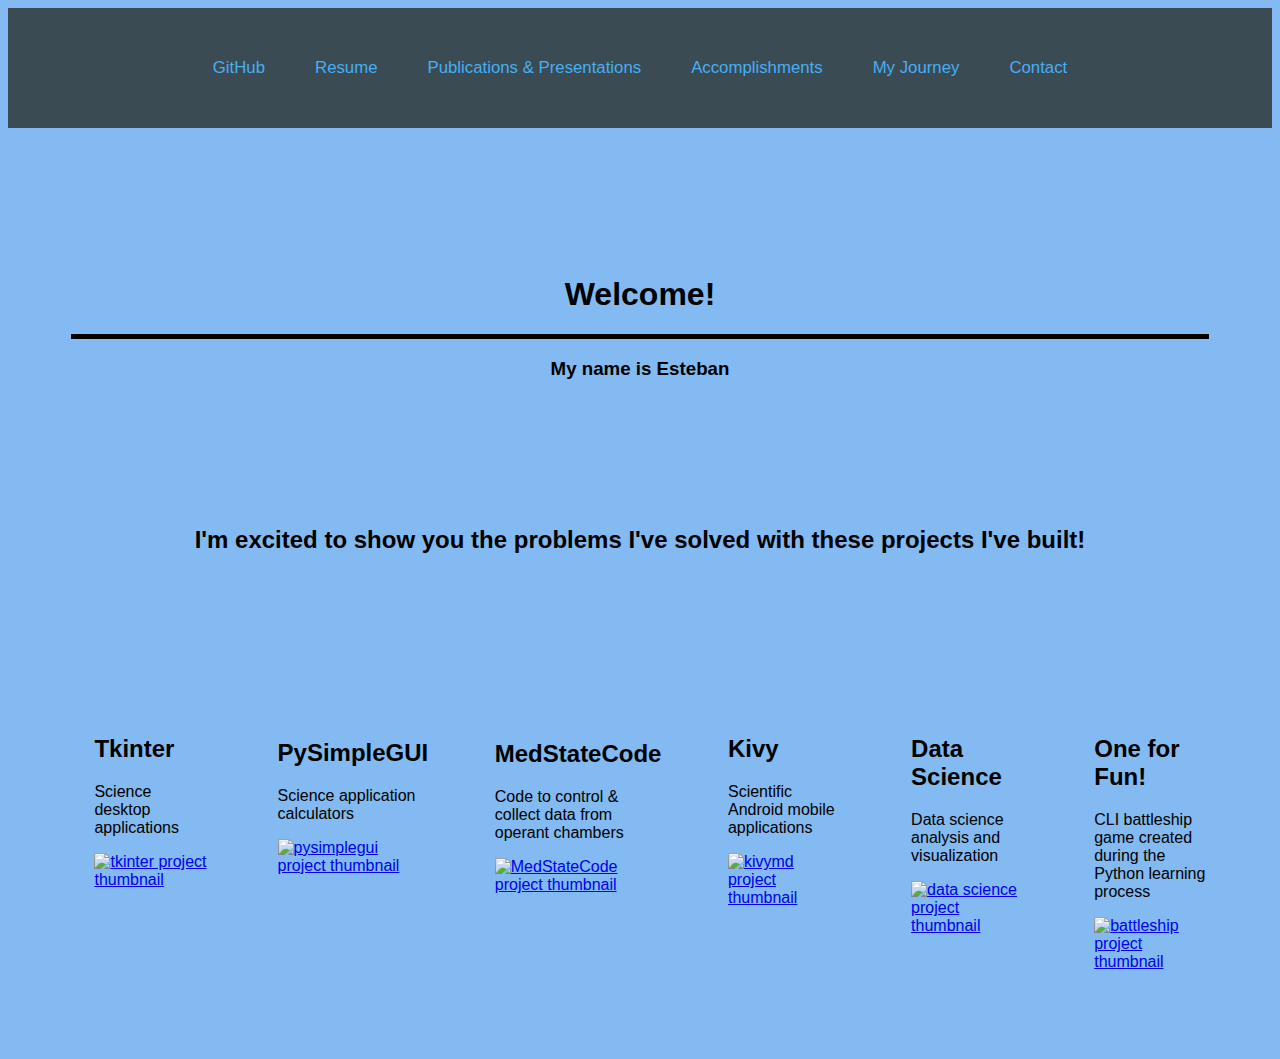
==== index.html @ 27a05214 "Merge pull request #2 from EsteBot/master" ====
<!DOCTYPE html>
<html lang="en">
  <head>
    <meta charset="UTF-8" />
    <meta name="viewport" content="width=device-width, initial-scale=1.0" />
    <title>estestyle.com</title>
    <link rel="stylesheet" href="Profile CSS Code.css" />
</head>
<div class="head-flex-box">
    <div class="head-flex">
        <nav id="navbar">
          <ul>
            <li><a class="nav-link" href="https://github.com/EsteBot">GitHub</a></li>
            <li><a class="nav-link" href="ResumePage.html">Resume</a></li>
            <li><a class="nav-link" href="PublicationPage.html">Publications & Presentations</a></li>
            <li><a class="nav-link" href="AccomplishmentsPage.html">Accomplishments</a></li>
            <li><a class="nav-link" href="MyJourneyPage.html">My Journey</a></li>
            <li><a class="nav-link" href="ContactPage.html">Contact</a></li>
        </ul>
      </nav>
    </div>
</div>
    <h1 class="main-page-subtxt">Welcome!</h1>
    <div class="title-divider main-page-subtxt"></div>
    <h3 class="main-page-subtxt">My name is Esteban</h3>
    <h2 class="main-page-subtxt">I'm excited to show you the problems I've solved with these projects I've built!</h2>
  <section class="projects">
    <div class="project-tile">
    <header class="pro-header"><h2 class="project-title">Tkinter</h2>
      <p class="pro-subtitle">Science desktop applications</p>
      </header>
      <a href="TkinterPage.html"><img id="tkinter-img"
            src="https://storage.googleapis.com/replit/images/1619744706953_a11b5e0a6acf250ac95d9b46d5a2673f.jpeg"
            alt="tkinter project thumbnail"
            loading="eager"
            class="logo-img"
            width="100px">
      </a></div>
      <div class="project-tile">
      <header class="pro-header"><h2 class="project-title">PySimpleGUI</h2>
      <p class="pro-subtitle">Science application calculators</p>
      </header>
      <a href="PySimpleGUIPage.html"><img id="pysimplegui-img"
            src="https://miro.medium.com/v2/resize:fit:720/format:webp/1*APeFmOpyU5zPsoo97poFnQ.png"
            alt="pysimplegui project thumbnail"
            loading="eager"
            class="logo-img"
            width="100px">
      </a></div>
      <div class="project-tile">
        <header class="pro-header"><h2 class="project-title">MedStateCode</h2>
        <p class="pro-subtitle">Code to control & collect data from operant chambers</p>
        </header>
        <a href="MedAssocPage.html"><img id="medassoc-img"
              src="https://insidescientific.com/wp-content/uploads/2020/02/MED-Associates.jpg"
              alt="MedStateCode project thumbnail"
              loading="eager"
              class="logo-img"
              width="100px">
        </a></div>
      <div class="project-tile">
        <header class="pro-header"><h2 class="project-title">Kivy</h2>
        <p class="pro-subtitle">Scientific Android mobile applications </p>
        </header>
        <a href="KivyPage.html"><img id="kivy-img"
              src="https://kivymd.readthedocs.io/en/latest/_static/logo-kivymd.png"
              alt="kivymd project thumbnail"
              loading="eager"
              class="logo-img"
              width="100px">
        </a></div>
        <div class="project-tile">
          <header class="pro-header"><h2 class="project-title">Data Science</h2>
          <p class="pro-subtitle">Data science analysis and visualization</p>
          </header>
          <a href="DatSciPage.html"><img id="data_sci-img"
                src="https://onedrive.live.com/embed?resid=9F2FE505D93CB2B5%21536022&authkey=%21AGziDqIRXl58E3o&width=512&height=512"
                alt="data science project thumbnail"
                loading="eager"
                class="logo-img"
                width="100px">
          </a></div>
      <div class="project-tile">
        <header class="pro-header"><h2 class="project-title">One for Fun!</h2>
        <p class="pro-subtitle">CLI battleship game created during the Python learning process</p>
        </header>
        <a href="BattleshipPageHTML.html"><img id="scripts-img"
              src="https://onedrive.live.com/embed?resid=9F2FE505D93CB2B5%21536024&authkey=%21AEJrvPxc-fGq85A&width=1024&height=1024"
              alt="battleship project thumbnail"
              loading="eager"
              class="logo-img"
              width="100px">
        </a></div>
      </section>
  </body>
</html>
---- Profile CSS Code.css ----
/* LandingPage Styles Settings */

.head-flex-box {
    display: flex;
    justify-content: center; /* Center the flex items horizontally */
    flex-wrap: wrap;
    background-color: #3a4b53;
    height: 120px;
}

.head-flex {
    display: flex;
    justify-content: flex-end;
    align-items: center;
    padding: 10px 20px;
}

#navbar ul {
    list-style-type: none;
    padding: 0;
    margin: 0; /* Remove default margin */
    display: flex; /* Use flexbox */
    justify-content: center; /* Center the flex items horizontally */
    flex-wrap: wrap;
    font-family: 'Futura', sans-serif;
}

#navbar ul li {
    margin: 0 10px; /* Add spacing between navbar items */
    font-family: 'Futura', sans-serif;
}

.nav-link {
    text-decoration: none;
    color: rgb(70, 175, 245);
    padding: 50px 15px;
    font-family: 'Futura', sans-serif;
}

body {
    flex-direction: column;
    justify-content: center;
    align-items: center;
    background-color: rgb(130, 186, 241);
    margin-bottom: 5%;
    font-family: 'Futura', sans-serif;
}

.main-page-subtxt {
    flex-direction: column;
    justify-content: center;
    display: flex;
    flex-wrap: wrap;
    text-align: center;
    margin-left: 5%;
    margin-right: 5%;
    font-family: 'Futura', sans-serif;
}

h1 {
    padding-top: 10%;
    font-family: 'Futura', sans-serif;
}

h2 {
    padding-top: 10%;
    font-family: 'Futura', sans-serif;
}

h3 {
    font-family: 'Futura', sans-serif;
}

li {
    line-height: 2;
    font-size: 1.05em;
    line-height: 1.5;
    font-size: 1.05em;
    font-family: 'Futura', sans-serif;
}

.projects {
    display: flex;
    justify-content: space-between; /* Adjust spacing between the sections */
    flex-wrap: wrap;
    gap: 20px;
    margin-top: 10%;
    padding-left: 5%;
    padding-right: 3%;
    width: 100%;
    box-sizing: border-box;
    font-family: 'Futura', sans-serif;
}

.project-tile {
    flex: 1; /* Each tile section takes equal width */
    padding: 2%;
    font-family: 'Futura', sans-serif;
}

.title-divider {
    height: 5px;
    width: 90%;
    background-color: #000; /* Color of the line */
    
}

#tkinter-img {
    height: 250px;
    width: 250px;
}

#pysimplegui-img {
    height: 250px;
    width: 250px;
}

#medassoc-img {
    height: 250px;
    width: 250px;
}

#kivy-img {
    height: 250px;
    width: 250px;
}

#scripts-img {
    height: 250px;
    width: 250px;
}

#data_sci-img {
    height: 250px;
    width: 250px;
}

@font-face {
    font-family: 'Futura';
    src: url('path/to/futura.woff2') format('woff2'),
         url('path/to/futura.woff') format('woff');
}

@media only screen and (max-width: 200px) {
    img {
    width: 25%;
    object-fit: cover;
    }
}
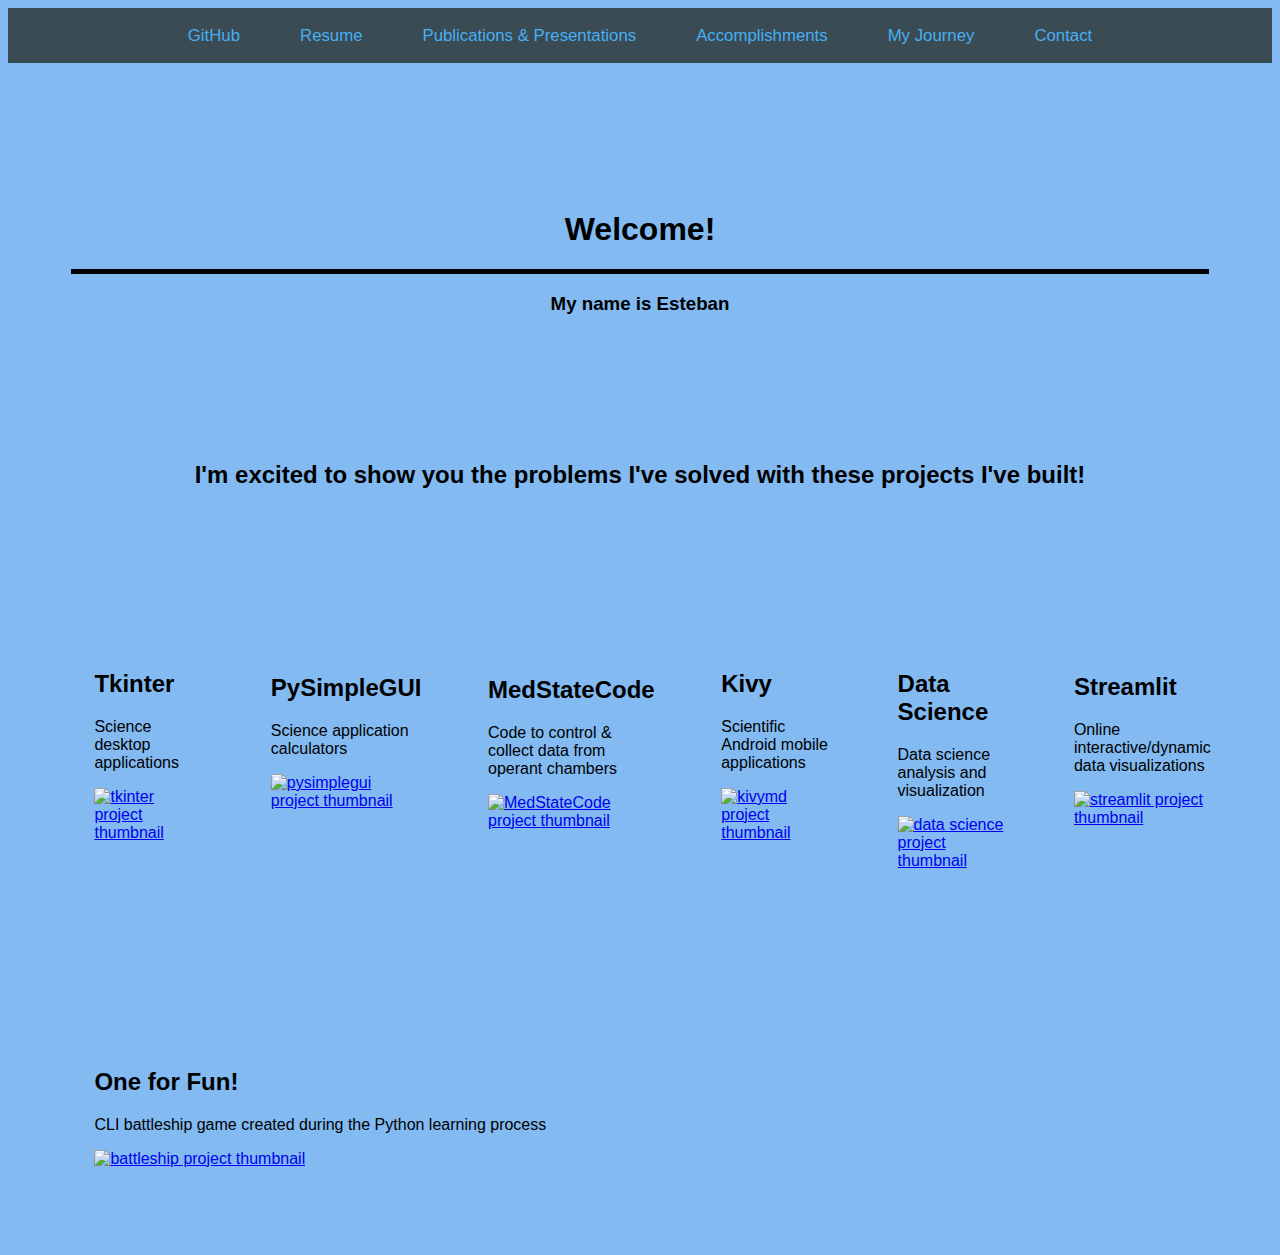
==== commit f5b527f7: "Adding Streamlit Page and midified Contact page background and elements" ====
--- a/index.html
+++ b/index.html
@@ -68,18 +68,29 @@
               loading="eager"
               class="logo-img"
               width="100px">
+      </a></div>
+      <div class="project-tile">
+        <header class="pro-header"><h2 class="project-title">Data Science</h2>
+        <p class="pro-subtitle">Data science analysis and visualization</p>
+        </header>
+        <a href="DatSciPage.html"><img id="data_sci-img"
+              src="https://onedrive.live.com/embed?resid=9F2FE505D93CB2B5%21536022&authkey=%21AGziDqIRXl58E3o&width=512&height=512"
+              alt="data science project thumbnail"
+              loading="eager"
+              class="logo-img"
+              width="100px">
         </a></div>
-        <div class="project-tile">
-          <header class="pro-header"><h2 class="project-title">Data Science</h2>
-          <p class="pro-subtitle">Data science analysis and visualization</p>
-          </header>
-          <a href="DatSciPage.html"><img id="data_sci-img"
-                src="https://onedrive.live.com/embed?resid=9F2FE505D93CB2B5%21536022&authkey=%21AGziDqIRXl58E3o&width=512&height=512"
-                alt="data science project thumbnail"
-                loading="eager"
-                class="logo-img"
-                width="100px">
-          </a></div>
+      <div class="project-tile">
+        <header class="pro-header"><h2 class="project-title">Streamlit</h2>
+        <p class="pro-subtitle">Online interactive/dynamic data visualizations</p>
+        </header>
+        <a href="StreamlitPage.html"><img id="scripts-img"
+              src="https://1drv.ms/i/s!ArWyPNkF5S-foaAxsvtXv8n7p5AnkA?embed=1&width=2181&height=1276"
+              alt="streamlit project thumbnail"
+              loading="eager"
+              class="logo-img"
+              width="100px">
+        </a></div>
       <div class="project-tile">
         <header class="pro-header"><h2 class="project-title">One for Fun!</h2>
         <p class="pro-subtitle">CLI battleship game created during the Python learning process</p>
--- a/Profile CSS Code.css
+++ b/Profile CSS Code.css
@@ -5,7 +5,7 @@
     justify-content: center; /* Center the flex items horizontally */
     flex-wrap: wrap;
     background-color: #3a4b53;
-    height: 120px;
+    height: 50%;
 }
 
 .head-flex {
@@ -13,6 +13,7 @@
     justify-content: flex-end;
     align-items: center;
     padding: 10px 20px;
+    font-family: 'Futura', sans-serif;
 }
 
 #navbar ul {
@@ -26,15 +27,21 @@
 }
 
 #navbar ul li {
-    margin: 0 10px; /* Add spacing between navbar items */
+    margin: 5px 20px; /* Add spacing between navbar items */
     font-family: 'Futura', sans-serif;
 }
 
 .nav-link {
+    display: inline-block; /* Limits clickable link area to text */
     text-decoration: none;
     color: rgb(70, 175, 245);
-    padding: 50px 15px;
+    padding: 0px 10px;
     font-family: 'Futura', sans-serif;
+}
+
+.nav-link:hover {
+    background-color: rgba(255, 255, 255, 0.1); /* Lighten the background on hover */
+    border-radius: 4px; /* Rounded corners for the hover effect */
 }
 
 body {
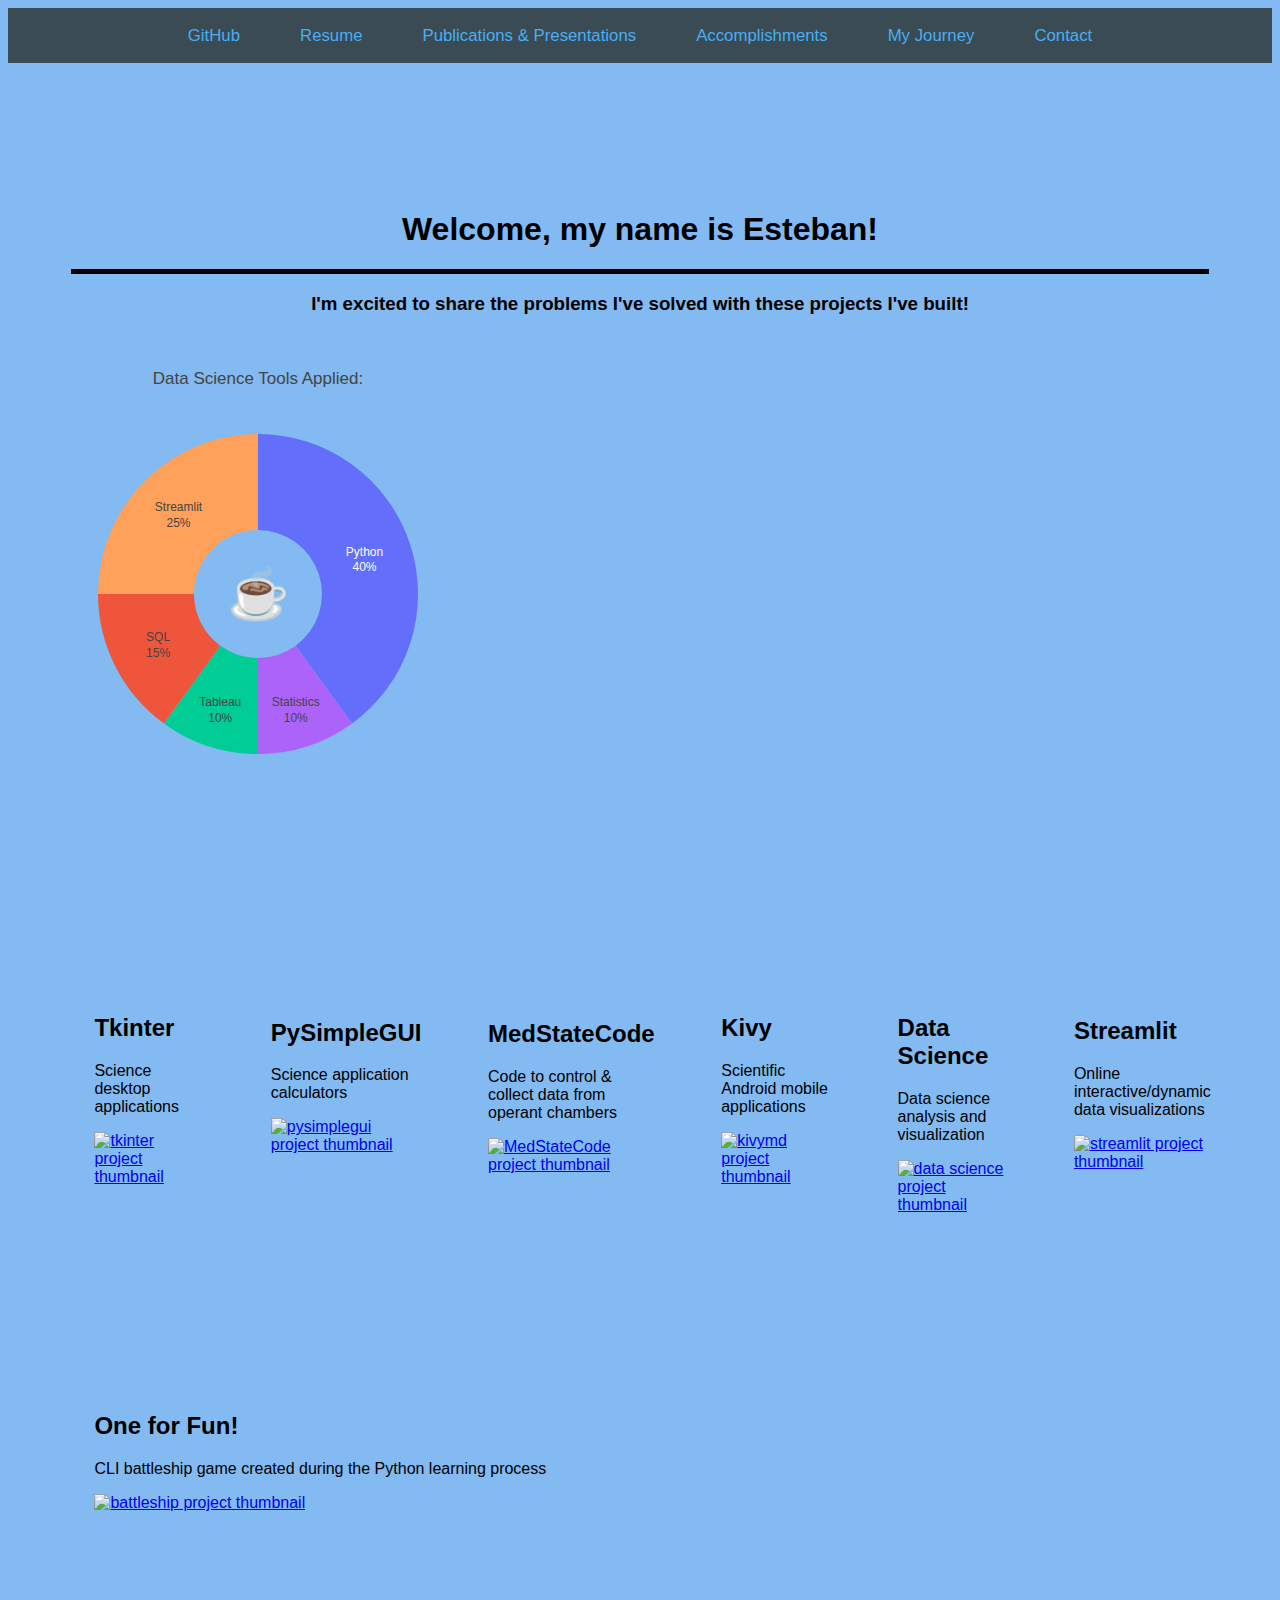
==== commit bb8b91a6: "Skill chart annotations" ====
--- a/index.html
+++ b/index.html
@@ -3,6 +3,7 @@
   <head>
     <meta charset="UTF-8" />
     <meta name="viewport" content="width=device-width, initial-scale=1.0" />
+    <script src="https://cdn.plot.ly/plotly-latest.min.js"></script>
     <title>estestyle.com</title>
     <link rel="stylesheet" href="Profile CSS Code.css" />
 </head>
@@ -20,10 +21,89 @@
       </nav>
     </div>
 </div>
-    <h1 class="main-page-subtxt">Welcome!</h1>
+    <h1 class="main-page-subtxt">Welcome, my name is Esteban!</h1>
     <div class="title-divider main-page-subtxt"></div>
-    <h3 class="main-page-subtxt">My name is Esteban</h3>
-    <h2 class="main-page-subtxt">I'm excited to show you the problems I've solved with these projects I've built!</h2>
+    <h3 class="main-page-subtxt">I'm excited to share the problems I've solved with these projects I've built!</h3>
+    <div id="chart" style="width: 100%; height: 500px;"></div>
+      <script>
+        // Data for the doughnut chart
+        var data = [
+          {
+            labels: ['Python', 'SQL', 'Tableau', 'Statistics', 'Streamlit'],
+            values: [40, 15, 10, 10, 25], // Adjust percentages to reflect your skills
+            type: 'pie',
+            hole: 0.4, // Creates the doughnut effect
+            marker: {
+              colors: ['#636EFA', '#EF553B', '#00CC96', '#AB63FA', '#FFA15A'], // Custom colors
+            },
+            textinfo: 'label+percent', // Display labels and percentages
+            hoverinfo: 'text',
+            hovertext: [
+              'PY Hero',
+              'Query Quests',
+              'Viz Wiz',
+              'Stats Awesome',
+              'Hello www.'
+            ]
+          },
+        ];
+
+        // Layout customization
+        var layout = {
+          title: 'Data Science Tools Applied:',
+          height: 500,
+          width: 500,
+          showlegend: false, // Show legend for labels
+          plot_bgcolor: 'rgb(130, 186, 241)', // Match the container's background
+  paper_bgcolor: 'rgb(130, 186, 241)', // Match the container's background
+          annotations: [
+            {
+              x: 0.5, // Center of the chart (x-axis)
+              y: 0.5, // Center of the chart (y-axis)
+              text: '☕', // Default emoji for the center
+              font: {
+                size: 50, // Font size for the emoji
+              },
+              showarrow: false, // Hide the arrow pointing to the annotation
+              name: 'center-text', // Name to identify the annotation
+            },
+          ],
+        };
+
+        // Render the chart
+        Plotly.newPlot('chart', data, layout);
+
+        // Mapping of skills to emojis
+        var skillEmojis = {
+          Python: '🐍',
+          SQL: '🛢️',
+          Tableau: '📊',
+          Statistics: '📈',
+          Streamlit: '🚀'
+        };
+
+        // Add hover event listener
+        var chartDiv = document.getElementById('chart');
+
+        chartDiv.on('plotly_hover', function (data) {
+          var skill = data.points[0].label; // Get the hovered skill label
+          var emoji = skillEmojis[skill] || '☕'; // Get corresponding emoji or default
+
+          // Update the annotation text
+          Plotly.relayout(chartDiv, {
+            'annotations[0].text': emoji,
+          });
+        });
+
+        // Add unhover event listener to reset emoji
+        chartDiv.on('plotly_unhover', function () {
+          // Reset to default emoji
+          Plotly.relayout(chartDiv, {
+            'annotations[0].text': '☕',
+          });
+        });
+</script>
+    
   <section class="projects">
     <div class="project-tile">
     <header class="pro-header"><h2 class="project-title">Tkinter</h2>
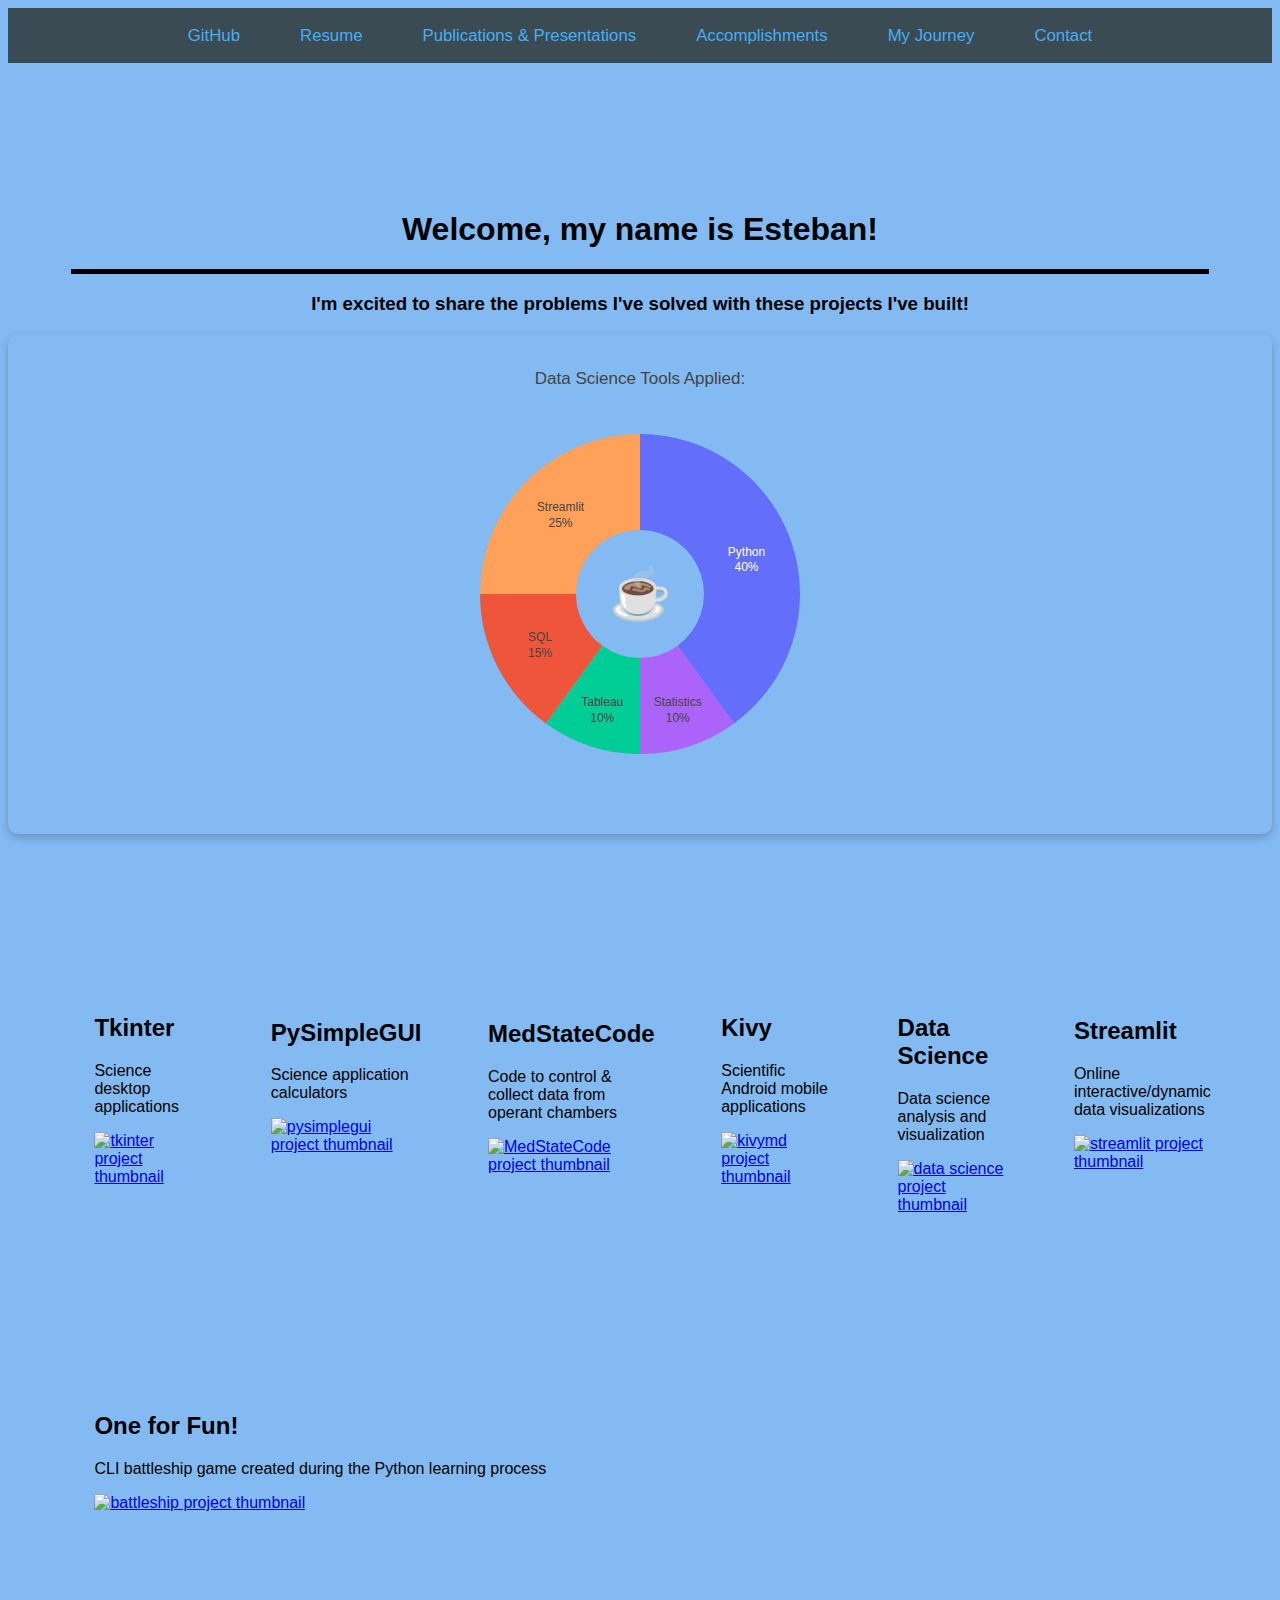
==== commit c615280a: "res card formatting" ====
--- a/index.html
+++ b/index.html
@@ -24,7 +24,7 @@
     <h1 class="main-page-subtxt">Welcome, my name is Esteban!</h1>
     <div class="title-divider main-page-subtxt"></div>
     <h3 class="main-page-subtxt">I'm excited to share the problems I've solved with these projects I've built!</h3>
-    <div id="chart" style="width: 100%; height: 500px;"></div>
+    <div id="chart" style="width: 100%; height: 500px;">
       <script>
         // Data for the doughnut chart
         var data = [
@@ -51,21 +51,21 @@
         // Layout customization
         var layout = {
           title: 'Data Science Tools Applied:',
-          height: 500,
-          width: 500,
-          showlegend: false, // Show legend for labels
-          plot_bgcolor: 'rgb(130, 186, 241)', // Match the container's background
-  paper_bgcolor: 'rgb(130, 186, 241)', // Match the container's background
+          height: window.innerWidth < 600 ? 'auto' : 500,
+          width: window.innerWidth < 600 ? '100%' : 500,
+          showlegend: false,
+          plot_bgcolor: 'rgb(130, 186, 241)',
+          paper_bgcolor: 'rgb(130, 186, 241)',
           annotations: [
             {
-              x: 0.5, // Center of the chart (x-axis)
-              y: 0.5, // Center of the chart (y-axis)
-              text: '☕', // Default emoji for the center
+              x: 0.5,
+              y: 0.5,
+              text: '☕',
               font: {
-                size: 50, // Font size for the emoji
+                size: 50,
               },
-              showarrow: false, // Hide the arrow pointing to the annotation
-              name: 'center-text', // Name to identify the annotation
+              showarrow: false,
+              name: 'center-text',
             },
           ],
         };
@@ -102,8 +102,8 @@
             'annotations[0].text': '☕',
           });
         });
-</script>
-    
+      </script>
+    </div>
   <section class="projects">
     <div class="project-tile">
     <header class="pro-header"><h2 class="project-title">Tkinter</h2>
--- a/Profile CSS Code.css
+++ b/Profile CSS Code.css
@@ -43,6 +43,16 @@
     background-color: rgba(255, 255, 255, 0.1); /* Lighten the background on hover */
     border-radius: 4px; /* Rounded corners for the hover effect */
 }
+
+#chart {
+    margin: auto;
+    background-color: rgb(130, 186, 241);
+    border-radius: 10px;
+    box-shadow: 0 4px 8px rgba(0, 0, 0, 0.2);
+    display: flex;
+    justify-content: center; /* Center horizontally */
+    align-items: center;    /* Center vertically */
+  }
 
 body {
     flex-direction: column;
@@ -153,4 +163,10 @@
     width: 25%;
     object-fit: cover;
     }
-}+}
+@media (max-width: 320px) {
+    #chart {
+        width: 80% !important;
+        height: auto !important;
+    }
+}
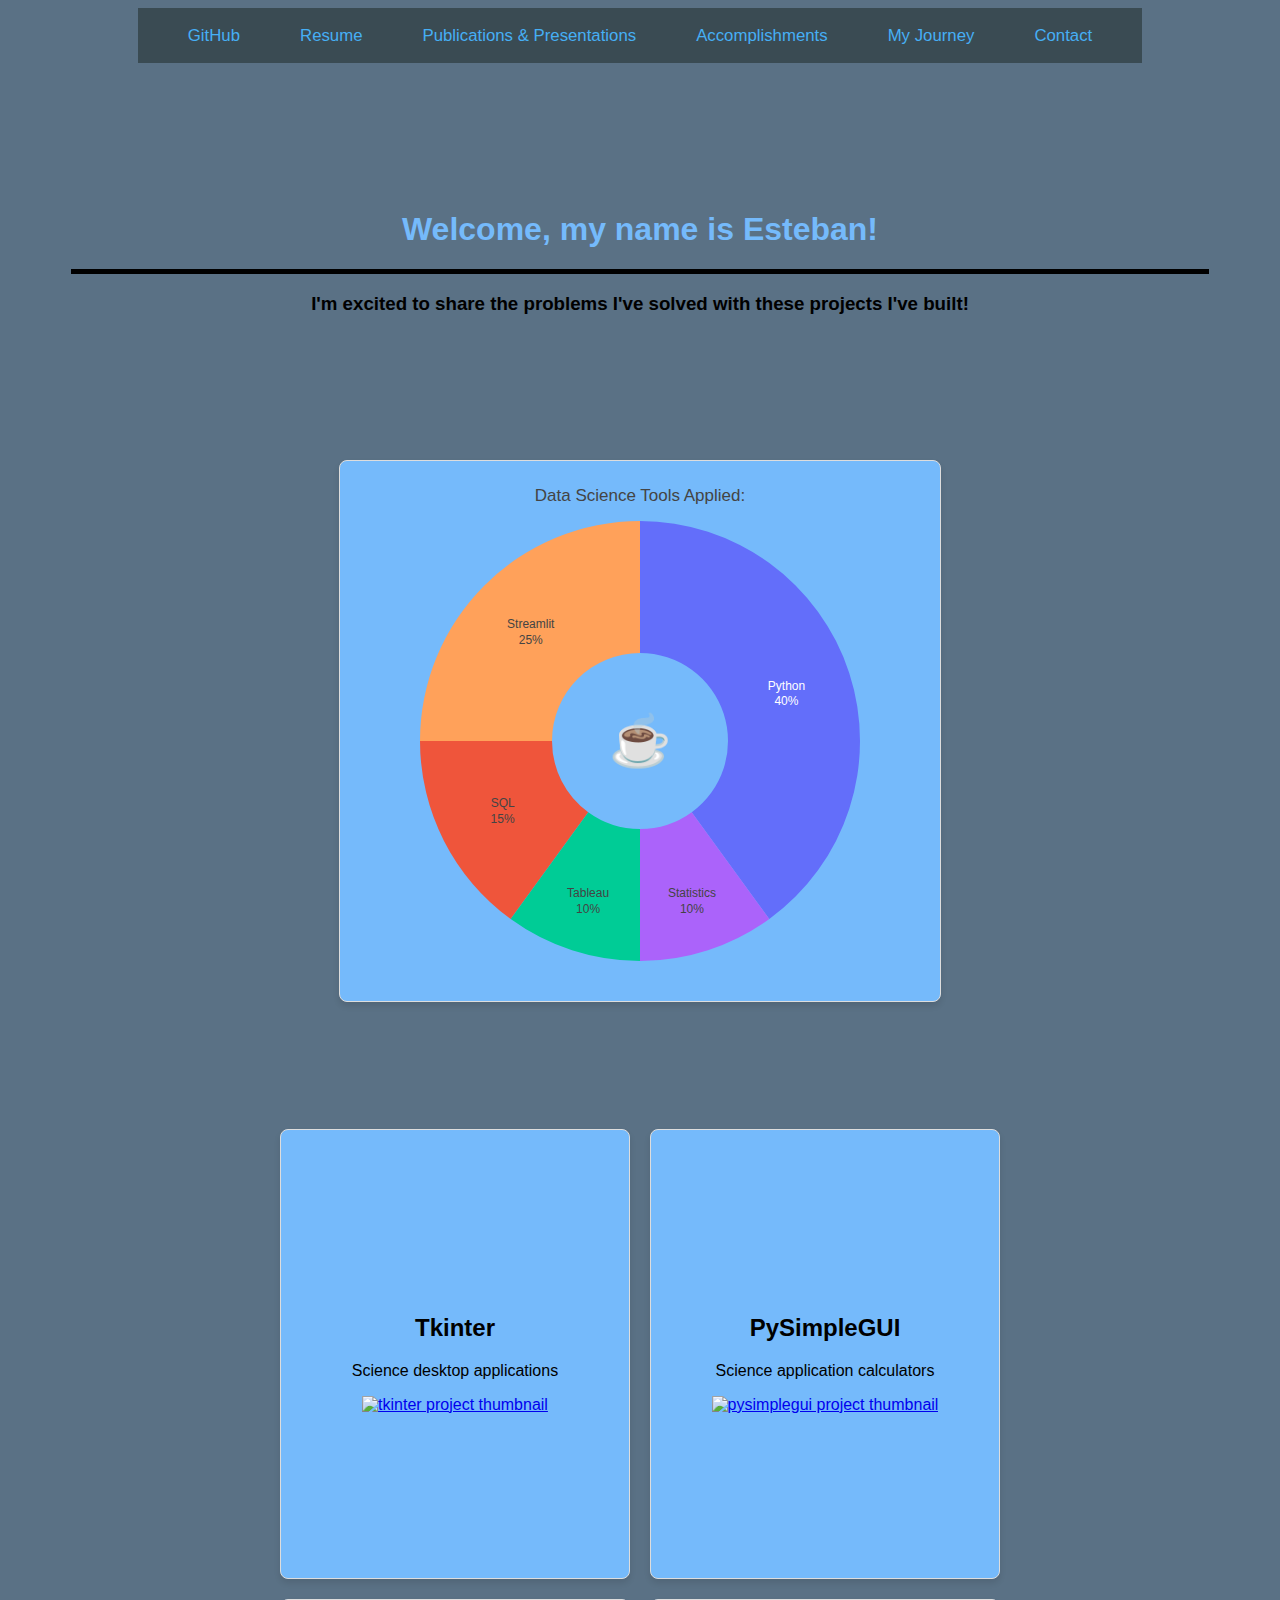
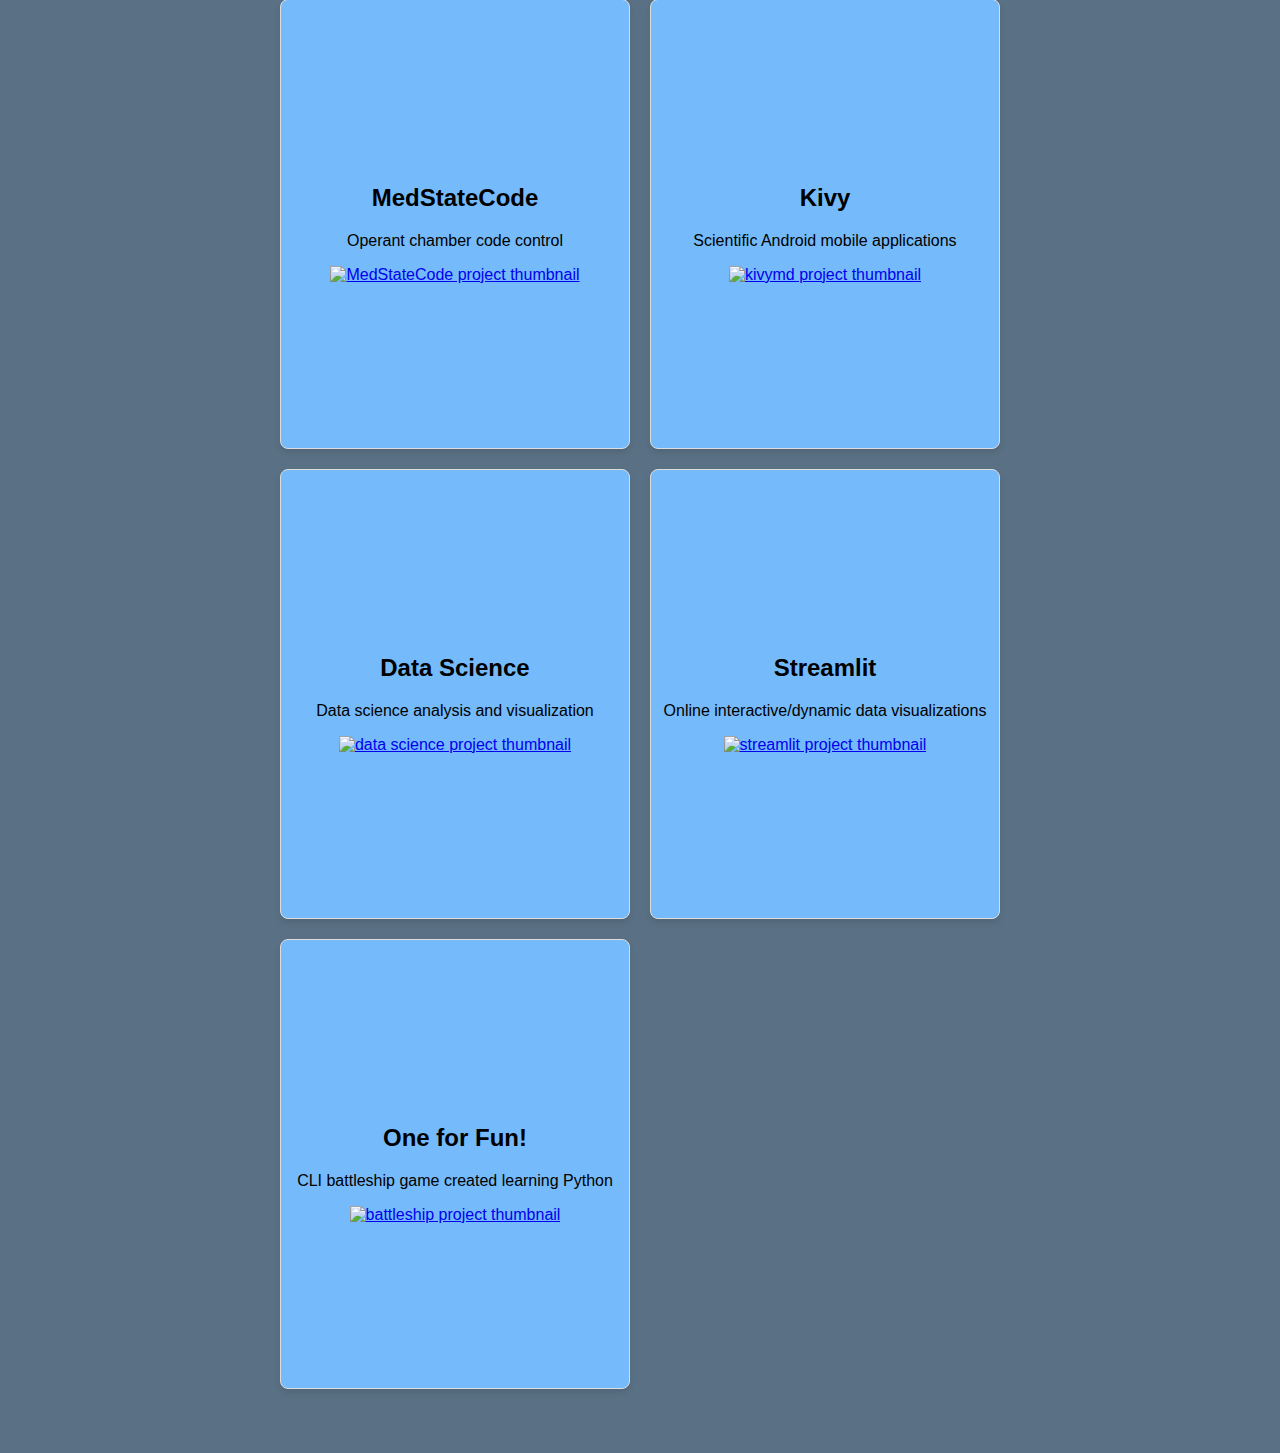
==== commit e1eec3e9: "update to journey and card layout" ====
--- a/index.html
+++ b/index.html
@@ -3,28 +3,31 @@
   <head>
     <meta charset="UTF-8" />
     <meta name="viewport" content="width=device-width, initial-scale=1.0" />
+    <meta property="og:image" content="https://1drv.ms/i/s!ArWyPNkF5S-foaJ-HEmM_EMkZ0XFAQ?embed=1&width=512&height=512">
     <script src="https://cdn.plot.ly/plotly-latest.min.js"></script>
     <title>estestyle.com</title>
     <link rel="stylesheet" href="Profile CSS Code.css" />
 </head>
-<div class="head-flex-box">
-    <div class="head-flex">
-        <nav id="navbar">
-          <ul>
-            <li><a class="nav-link" href="https://github.com/EsteBot">GitHub</a></li>
-            <li><a class="nav-link" href="ResumePage.html">Resume</a></li>
-            <li><a class="nav-link" href="PublicationPage.html">Publications & Presentations</a></li>
-            <li><a class="nav-link" href="AccomplishmentsPage.html">Accomplishments</a></li>
-            <li><a class="nav-link" href="MyJourneyPage.html">My Journey</a></li>
-            <li><a class="nav-link" href="ContactPage.html">Contact</a></li>
-        </ul>
-      </nav>
+<body>
+    <div class="head-flex-box">
+        <div class="head-flex">
+            <nav id="navbar">
+                <ul>
+                    <li><a class="nav-link" href="https://github.com/EsteBot">GitHub</a></li>
+                    <li><a class="nav-link" href="ResumePage.html">Resume</a></li>
+                    <li><a class="nav-link" href="PublicationPage.html">Publications & Presentations</a></li>
+                    <li><a class="nav-link" href="AccomplishmentsPage.html">Accomplishments</a></li>
+                    <li><a class="nav-link" href="MyJourneyPage.html">My Journey</a></li>
+                    <li><a class="nav-link" href="ContactPage.html">Contact</a></li>
+                </ul>
+            </nav>
+        </div>
     </div>
-</div>
     <h1 class="main-page-subtxt">Welcome, my name is Esteban!</h1>
     <div class="title-divider main-page-subtxt"></div>
     <h3 class="main-page-subtxt">I'm excited to share the problems I've solved with these projects I've built!</h3>
-    <div id="chart" style="width: 100%; height: 500px;">
+    <div id="chart"></div>
+    <section class="projects">
       <script>
         // Data for the doughnut chart
         var data = [
@@ -50,25 +53,32 @@
 
         // Layout customization
         var layout = {
-          title: 'Data Science Tools Applied:',
-          height: window.innerWidth < 600 ? 'auto' : 500,
-          width: window.innerWidth < 600 ? '100%' : 500,
-          showlegend: false,
-          plot_bgcolor: 'rgb(130, 186, 241)',
-          paper_bgcolor: 'rgb(130, 186, 241)',
-          annotations: [
-            {
-              x: 0.5,
-              y: 0.5,
-              text: '☕',
-              font: {
+    title: 'Data Science Tools Applied:',
+    height: window.innerWidth < 600 ? 'auto' : 500, // Match the height of the cards
+    width: window.innerWidth < 600 ? '100%' : 560, // Match the width of the cards
+    showlegend: false,
+    plot_bgcolor: 'rgb(117, 186, 251)', // Match the background color of the cards
+    paper_bgcolor: 'rgb(117, 186, 251)', // Match the background color of the cards
+    margin: {
+        l: 20, // Adjust left margin
+        r: 20, // Adjust right margin
+        t: 40, // Adjust top margin
+        b: 20  // Adjust bottom margin
+    },
+    annotations: [
+        {
+            x: 0.5,
+            y: 0.5,
+            text: '☕',
+            font: {
                 size: 50,
-              },
-              showarrow: false,
-              name: 'center-text',
             },
-          ],
-        };
+            showarrow: false,
+            name: 'center-text',
+        },
+    ],
+    
+};
 
         // Render the chart
         Plotly.newPlot('chart', data, layout);
@@ -104,84 +114,86 @@
         });
       </script>
     </div>
-  <section class="projects">
-    <div class="project-tile">
-    <header class="pro-header"><h2 class="project-title">Tkinter</h2>
-      <p class="pro-subtitle">Science desktop applications</p>
-      </header>
-      <a href="TkinterPage.html"><img id="tkinter-img"
-            src="https://storage.googleapis.com/replit/images/1619744706953_a11b5e0a6acf250ac95d9b46d5a2673f.jpeg"
-            alt="tkinter project thumbnail"
-            loading="eager"
-            class="logo-img"
-            width="100px">
-      </a></div>
-      <div class="project-tile">
-      <header class="pro-header"><h2 class="project-title">PySimpleGUI</h2>
-      <p class="pro-subtitle">Science application calculators</p>
-      </header>
-      <a href="PySimpleGUIPage.html"><img id="pysimplegui-img"
-            src="https://miro.medium.com/v2/resize:fit:720/format:webp/1*APeFmOpyU5zPsoo97poFnQ.png"
-            alt="pysimplegui project thumbnail"
-            loading="eager"
-            class="logo-img"
-            width="100px">
-      </a></div>
-      <div class="project-tile">
-        <header class="pro-header"><h2 class="project-title">MedStateCode</h2>
-        <p class="pro-subtitle">Code to control & collect data from operant chambers</p>
-        </header>
-        <a href="MedAssocPage.html"><img id="medassoc-img"
-              src="https://insidescientific.com/wp-content/uploads/2020/02/MED-Associates.jpg"
-              alt="MedStateCode project thumbnail"
-              loading="eager"
-              class="logo-img"
-              width="100px">
-        </a></div>
-      <div class="project-tile">
-        <header class="pro-header"><h2 class="project-title">Kivy</h2>
-        <p class="pro-subtitle">Scientific Android mobile applications </p>
-        </header>
-        <a href="KivyPage.html"><img id="kivy-img"
-              src="https://kivymd.readthedocs.io/en/latest/_static/logo-kivymd.png"
-              alt="kivymd project thumbnail"
-              loading="eager"
-              class="logo-img"
-              width="100px">
-      </a></div>
-      <div class="project-tile">
-        <header class="pro-header"><h2 class="project-title">Data Science</h2>
-        <p class="pro-subtitle">Data science analysis and visualization</p>
-        </header>
-        <a href="DatSciPage.html"><img id="data_sci-img"
-              src="https://onedrive.live.com/embed?resid=9F2FE505D93CB2B5%21536022&authkey=%21AGziDqIRXl58E3o&width=512&height=512"
-              alt="data science project thumbnail"
-              loading="eager"
-              class="logo-img"
-              width="100px">
-        </a></div>
-      <div class="project-tile">
-        <header class="pro-header"><h2 class="project-title">Streamlit</h2>
-        <p class="pro-subtitle">Online interactive/dynamic data visualizations</p>
-        </header>
-        <a href="StreamlitPage.html"><img id="scripts-img"
-              src="https://1drv.ms/i/s!ArWyPNkF5S-foaAxsvtXv8n7p5AnkA?embed=1&width=2181&height=1276"
-              alt="streamlit project thumbnail"
-              loading="eager"
-              class="logo-img"
-              width="100px">
-        </a></div>
-      <div class="project-tile">
-        <header class="pro-header"><h2 class="project-title">One for Fun!</h2>
-        <p class="pro-subtitle">CLI battleship game created during the Python learning process</p>
-        </header>
-        <a href="BattleshipPageHTML.html"><img id="scripts-img"
-              src="https://onedrive.live.com/embed?resid=9F2FE505D93CB2B5%21536024&authkey=%21AEJrvPxc-fGq85A&width=1024&height=1024"
-              alt="battleship project thumbnail"
-              loading="eager"
-              class="logo-img"
-              width="100px">
-        </a></div>
-      </section>
-  </body>
+    <section class="projects">
+      <div class="card-container">
+          <div class="card">
+              <div class="project-tile">
+                  <header class="pro-header">
+                      <h2 class="project-title">Tkinter</h2>
+                      <p class="pro-subtitle">Science desktop applications</p>
+                  </header>
+                  <a href="TkinterPage.html">
+                      <img id="tkinter-img" src="https://storage.googleapis.com/replit/images/1619744706953_a11b5e0a6acf250ac95d9b46d5a2673f.jpeg" alt="tkinter project thumbnail" loading="eager" class="logo-img" width="100px">
+                  </a>
+              </div>
+          </div>
+          <div class="card">
+              <div class="project-tile">
+                  <header class="pro-header">
+                      <h2 class="project-title">PySimpleGUI</h2>
+                      <p class="pro-subtitle">Science application calculators</p>
+                  </header>
+                  <a href="PySimpleGUIPage.html">
+                      <img id="pysimplegui-img" src="https://miro.medium.com/v2/resize:fit:720/format:webp/1*APeFmOpyU5zPsoo97poFnQ.png" alt="pysimplegui project thumbnail" loading="eager" class="logo-img" width="100px">
+                  </a>
+              </div>
+          </div>
+          <div class="card">
+              <div class="project-tile">
+                  <header class="pro-header">
+                      <h2 class="project-title">MedStateCode</h2>
+                      <p class="pro-subtitle">Operant chamber code control</p>
+                  </header>
+                  <a href="MedAssocPage.html">
+                      <img id="medassoc-img" src="https://insidescientific.com/wp-content/uploads/2020/02/MED-Associates.jpg" alt="MedStateCode project thumbnail" loading="eager" class="logo-img" width="100px">
+                  </a>
+              </div>
+          </div>
+          <div class="card">
+              <div class="project-tile">
+                  <header class="pro-header">
+                      <h2 class="project-title">Kivy</h2>
+                      <p class="pro-subtitle">Scientific Android mobile applications</p>
+                  </header>
+                  <a href="KivyPage.html">
+                      <img id="kivy-img" src="https://kivymd.readthedocs.io/en/latest/_static/logo-kivymd.png" alt="kivymd project thumbnail" loading="eager" class="logo-img" width="100px">
+                  </a>
+              </div>
+          </div>
+          <div class="card">
+              <div class="project-tile">
+                  <header class="pro-header">
+                      <h2 class="project-title">Data Science</h2>
+                      <p class="pro-subtitle">Data science analysis and visualization</p>
+                  </header>
+                  <a href="DatSciPage.html">
+                      <img id="data_sci-img" src="https://onedrive.live.com/embed?resid=9F2FE505D93CB2B5%21536022&authkey=%21AGziDqIRXl58E3o&width=512&height=512" alt="data science project thumbnail" loading="eager" class="logo-img" width="100px">
+                  </a>
+              </div>
+          </div>
+          <div class="card">
+              <div class="project-tile">
+                  <header class="pro-header">
+                      <h2 class="project-title">Streamlit</h2>
+                      <p class="pro-subtitle">Online interactive/dynamic data visualizations</p>
+                  </header>
+                  <a href="StreamlitPage.html">
+                      <img id="scripts-img" src="https://1drv.ms/i/s!ArWyPNkF5S-foaAxsvtXv8n7p5AnkA?embed=1&width=2181&height=1276" alt="streamlit project thumbnail" loading="eager" class="logo-img" width="100px">
+                  </a>
+              </div>
+          </div>
+          <div class="card">
+              <div class="project-tile">
+                  <header class="pro-header">
+                      <h2 class="project-title">One for Fun!</h2>
+                      <p class="pro-subtitle">CLI battleship game created learning Python</p>
+                  </header>
+                  <a href="BattleshipPageHTML.html">
+                      <img id="scripts-img" src="https://onedrive.live.com/embed?resid=9F2FE505D93CB2B5%21536024&authkey=%21AEJrvPxc-fGq85A&width=1024&height=1024" alt="battleship project thumbnail" loading="eager" class="logo-img">
+                  </a>
+              </div>
+          </div>
+      </div>
+  </section>
+</body>
 </html>--- a/Profile CSS Code.css
+++ b/Profile CSS Code.css
@@ -45,24 +45,65 @@
 }
 
 #chart {
-    margin: auto;
-    background-color: rgb(130, 186, 241);
-    border-radius: 10px;
-    box-shadow: 0 4px 8px rgba(0, 0, 0, 0.2);
+    background-color: rgb(117, 186, 251); /* Match the background color of the cards */
+    border: 1px solid #ddd; /* Match the border of the cards */
+    border-radius: 8px; /* Match the border-radius of the cards */
+    box-shadow: 0 4px 6px rgba(0, 0, 0, 0.1); /* Match the box-shadow of the cards */
     display: flex;
     justify-content: center; /* Center horizontally */
-    align-items: center;    /* Center vertically */
-  }
-
-body {
+    align-items: center; /* Center vertically */
+    margin: 10%;
+    padding: 20px; /* Add padding to match the cards */
+    box-sizing: border-box; /* Include padding and border in the element's total width and height */
+}
+
+  body {
+    display: flex;
     flex-direction: column;
     justify-content: center;
     align-items: center;
-    background-color: rgb(130, 186, 241);
+    background-color: rgb(90, 113, 133);
     margin-bottom: 5%;
     font-family: 'Futura', sans-serif;
 }
 
+.card-container {
+    display: grid;
+    grid-template-columns: repeat(auto-fill, minmax(350px, 1fr));
+    gap: 20px;
+    max-width: 1000px;
+    margin: 0 auto;
+    
+}
+
+.card {
+    background-color: rgb(117, 186, 251);
+    border: 1px solid #ddd;
+    border-radius: 8px;
+    box-shadow: 0 4px 6px rgba(0, 0, 0, 0.1);
+    text-align: center;
+    transition: transform 0.2s, box-shadow 0.2s;
+    height: 450px; /* Set a fixed height */
+    display: flex;
+    flex-direction: column;
+    justify-content: center;
+    align-items: center;
+    box-sizing: border-box; /* Include padding and border in the element's total width and height */
+}
+
+.card:hover {
+    transform: translateY(-5px);
+    box-shadow: 0 6px 10px rgba(0, 0, 0, 0.15);
+}
+
+/* Card title */
+.card h3, .card h4 {
+    font-size: 1.2em;
+    margin-bottom: 10px;
+    color: #333;
+    font-family: 'Futura', sans-serif;
+    line-height: 1.4;
+}
 .main-page-subtxt {
     flex-direction: column;
     justify-content: center;
@@ -75,12 +116,13 @@
 }
 
 h1 {
+    color: rgb(117, 186, 251);
     padding-top: 10%;
     font-family: 'Futura', sans-serif;
 }
 
 h2 {
-    padding-top: 10%;
+    padding-top: 0%;
     font-family: 'Futura', sans-serif;
 }
 
@@ -96,25 +138,6 @@
     font-family: 'Futura', sans-serif;
 }
 
-.projects {
-    display: flex;
-    justify-content: space-between; /* Adjust spacing between the sections */
-    flex-wrap: wrap;
-    gap: 20px;
-    margin-top: 10%;
-    padding-left: 5%;
-    padding-right: 3%;
-    width: 100%;
-    box-sizing: border-box;
-    font-family: 'Futura', sans-serif;
-}
-
-.project-tile {
-    flex: 1; /* Each tile section takes equal width */
-    padding: 2%;
-    font-family: 'Futura', sans-serif;
-}
-
 .title-divider {
     height: 5px;
     width: 90%;
@@ -170,3 +193,14 @@
         height: auto !important;
     }
 }
+
+/* Media query for smaller screens */
+@media (max-width: 768px) {
+    .card-container {
+        grid-template-columns: 1fr; /* Stack cards in a single column */
+    }
+
+    .card {
+        height: auto; /* Allow height to adjust based on content */
+    }
+}
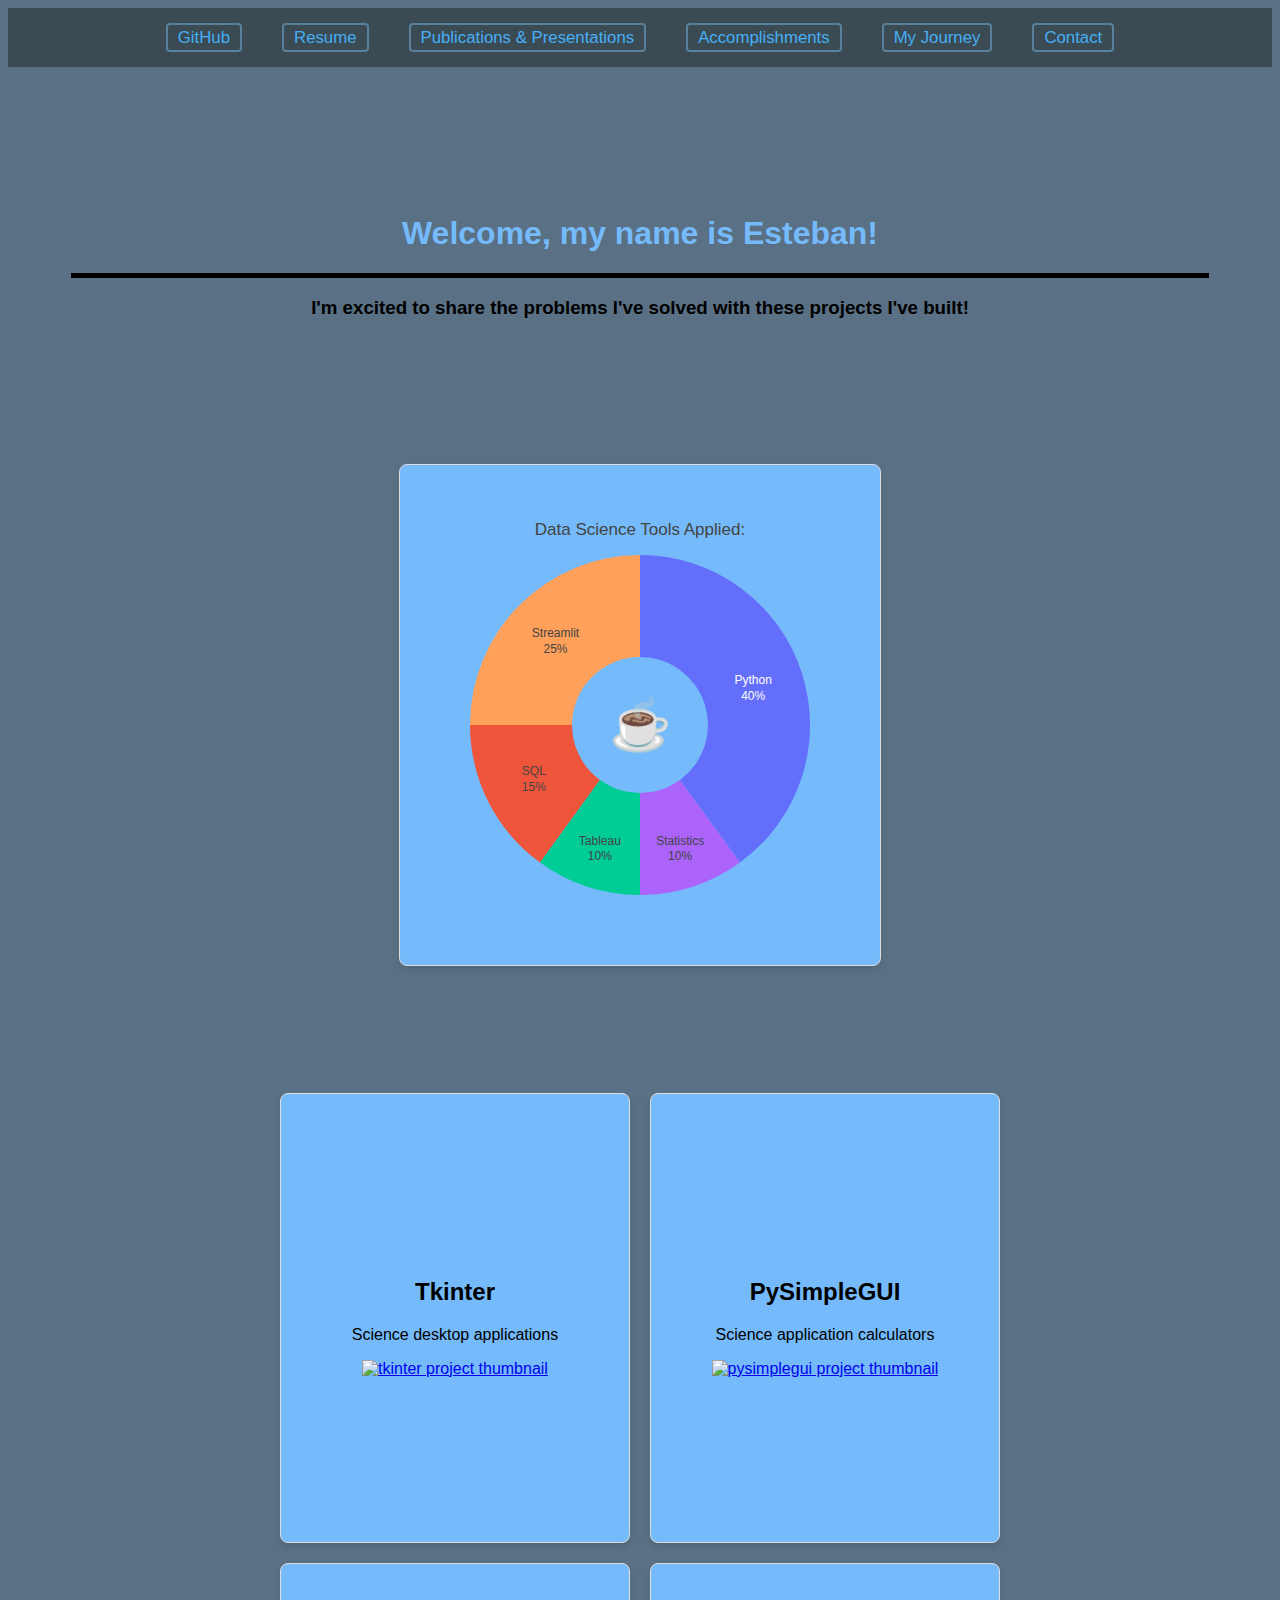
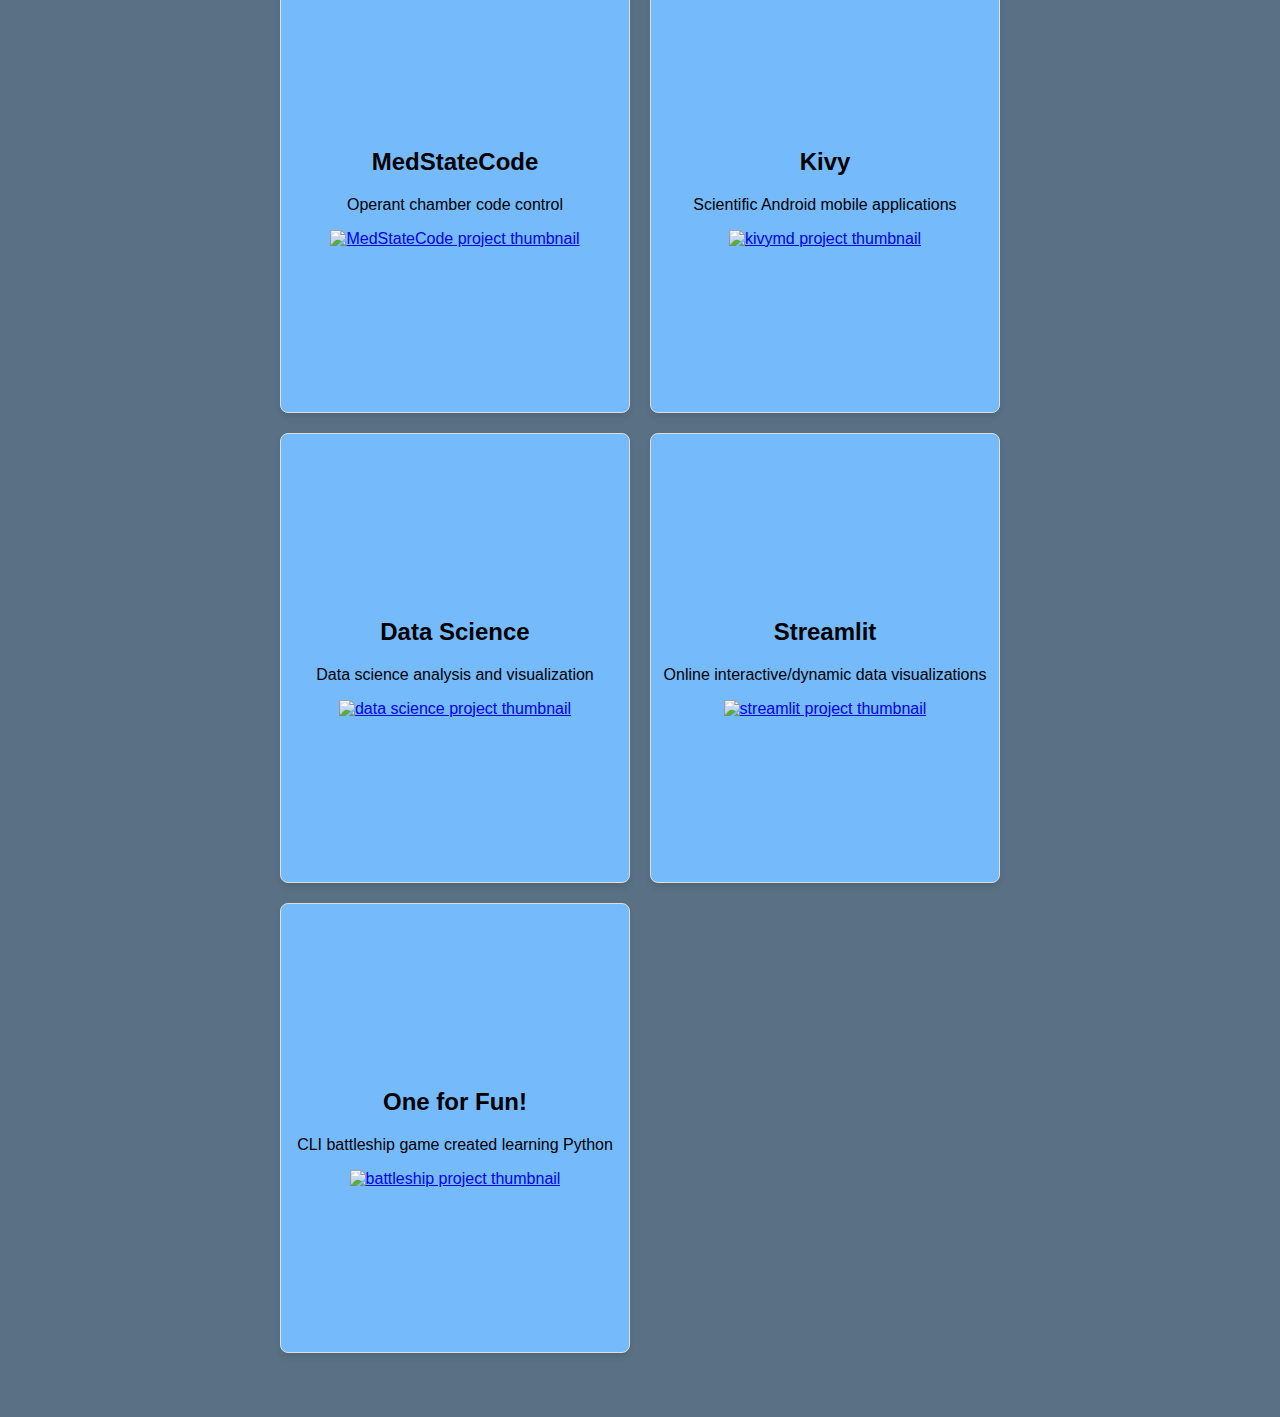
==== commit 098d744c: "UX updates" ====
--- a/index.html
+++ b/index.html
@@ -8,21 +8,21 @@
     <title>estestyle.com</title>
     <link rel="stylesheet" href="Profile CSS Code.css" />
 </head>
-<body>
-    <div class="head-flex-box">
-        <div class="head-flex">
-            <nav id="navbar">
-                <ul>
-                    <li><a class="nav-link" href="https://github.com/EsteBot">GitHub</a></li>
-                    <li><a class="nav-link" href="ResumePage.html">Resume</a></li>
-                    <li><a class="nav-link" href="PublicationPage.html">Publications & Presentations</a></li>
-                    <li><a class="nav-link" href="AccomplishmentsPage.html">Accomplishments</a></li>
-                    <li><a class="nav-link" href="MyJourneyPage.html">My Journey</a></li>
-                    <li><a class="nav-link" href="ContactPage.html">Contact</a></li>
-                </ul>
-            </nav>
-        </div>
+<div class="head-flex-box">
+    <div class="head-flex">
+        <nav id="navbar">
+            <ul>
+              <li><a class="nav-link" href="https://github.com/EsteBot">GitHub</a></li>
+              <li><a class="nav-link" href="ResumePage.html">Resume</a></li>
+              <li><a class="nav-link" href="PublicationPage.html">Publications & Presentations</a></li>
+              <li><a class="nav-link" href="AccomplishmentsPage.html">Accomplishments</a></li>
+              <li><a class="nav-link" href="MyJourneyPage.html">My Journey</a></li>
+              <li><a class="nav-link" href="ContactPage.html">Contact</a></li>
+            </ul>
+        </nav>
     </div>
+</div>
+    <body>
     <h1 class="main-page-subtxt">Welcome, my name is Esteban!</h1>
     <div class="title-divider main-page-subtxt"></div>
     <h3 class="main-page-subtxt">I'm excited to share the problems I've solved with these projects I've built!</h3>
@@ -54,8 +54,8 @@
         // Layout customization
         var layout = {
     title: 'Data Science Tools Applied:',
-    height: window.innerWidth < 600 ? 'auto' : 500, // Match the height of the cards
-    width: window.innerWidth < 600 ? '100%' : 560, // Match the width of the cards
+    height: window.innerWidth < 600 ? 'auto' : 400, // Match the height of the cards
+    width: window.innerWidth < 600 ? '100%' : 460, // Match the width of the cards
     showlegend: false,
     plot_bgcolor: 'rgb(117, 186, 251)', // Match the background color of the cards
     paper_bgcolor: 'rgb(117, 186, 251)', // Match the background color of the cards
--- a/Profile CSS Code.css
+++ b/Profile CSS Code.css
@@ -6,6 +6,14 @@
     flex-wrap: wrap;
     background-color: #3a4b53;
     height: 50%;
+    width: 100%; /* Ensure full width */
+}
+
+/* Ensure the navbar spans the full width */
+#navbar {
+    width: 100%; /* Ensure full width */
+    display: flex;
+    justify-content: center; /* Center the navbar items horizontally */
 }
 
 .head-flex {
@@ -37,6 +45,9 @@
     color: rgb(70, 175, 245);
     padding: 0px 10px;
     font-family: 'Futura', sans-serif;
+    border: 2px solid rgb(90, 129, 155); /* Add border */
+    border-radius: 4px; /* Rounded corners */
+    transition: background-color 0.2s, color 0.2s; /* Smooth transition for hover effect */
 }
 
 .nav-link:hover {
@@ -53,7 +64,7 @@
     justify-content: center; /* Center horizontally */
     align-items: center; /* Center vertically */
     margin: 10%;
-    padding: 20px; /* Add padding to match the cards */
+    padding: 50px 10px; /* Add padding to match the cards */
     box-sizing: border-box; /* Include padding and border in the element's total width and height */
 }
 
@@ -177,8 +188,7 @@
 
 @font-face {
     font-family: 'Futura';
-    src: url('path/to/futura.woff2') format('woff2'),
-         url('path/to/futura.woff') format('woff');
+    src: url('path/to/futura.woff') format('woff');
 }
 
 @media only screen and (max-width: 200px) {
@@ -187,10 +197,13 @@
     object-fit: cover;
     }
 }
-@media (max-width: 320px) {
+
+
+/* Media query for smaller screens */
+@media (max-width: 600px) {
     #chart {
-        width: 80% !important;
-        height: auto !important;
+        padding: 10px 5px;
+        margin: 10% 5%; /* Reduce margin for smaller screens */
     }
 }
 
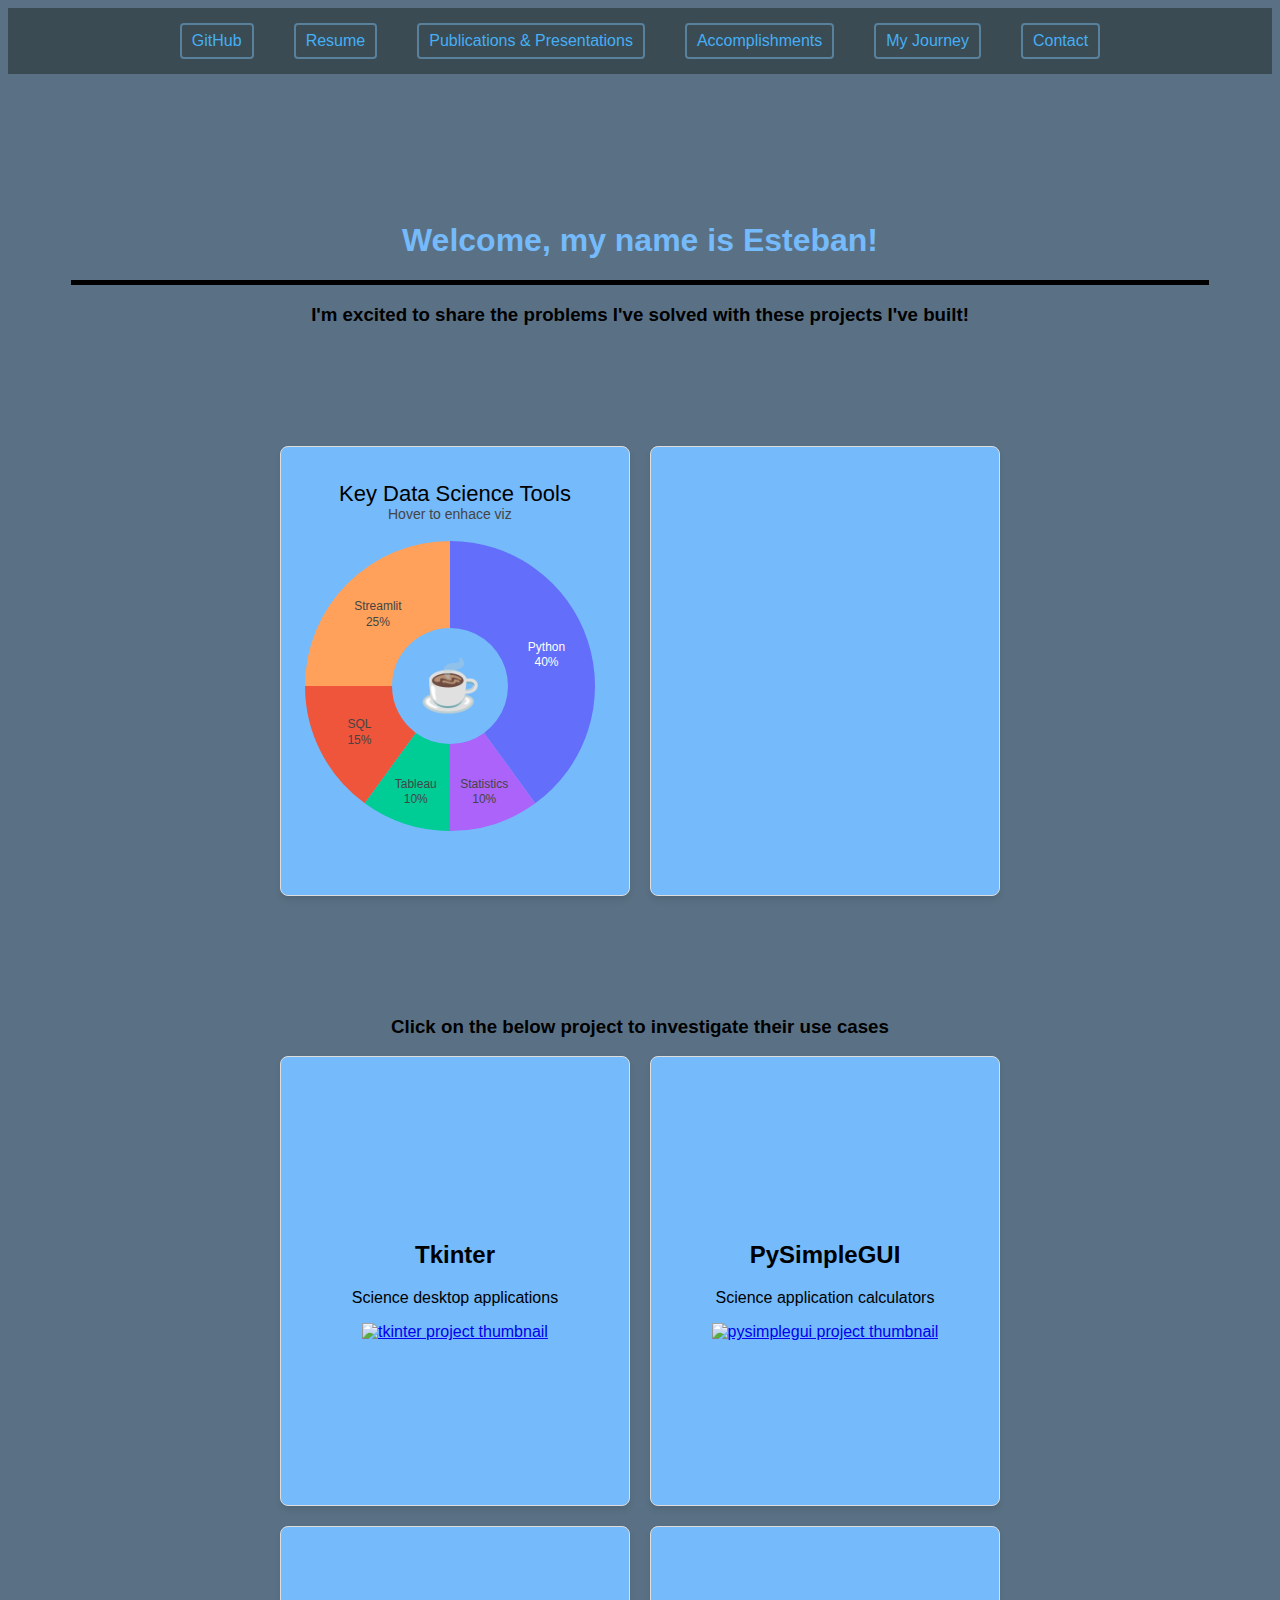
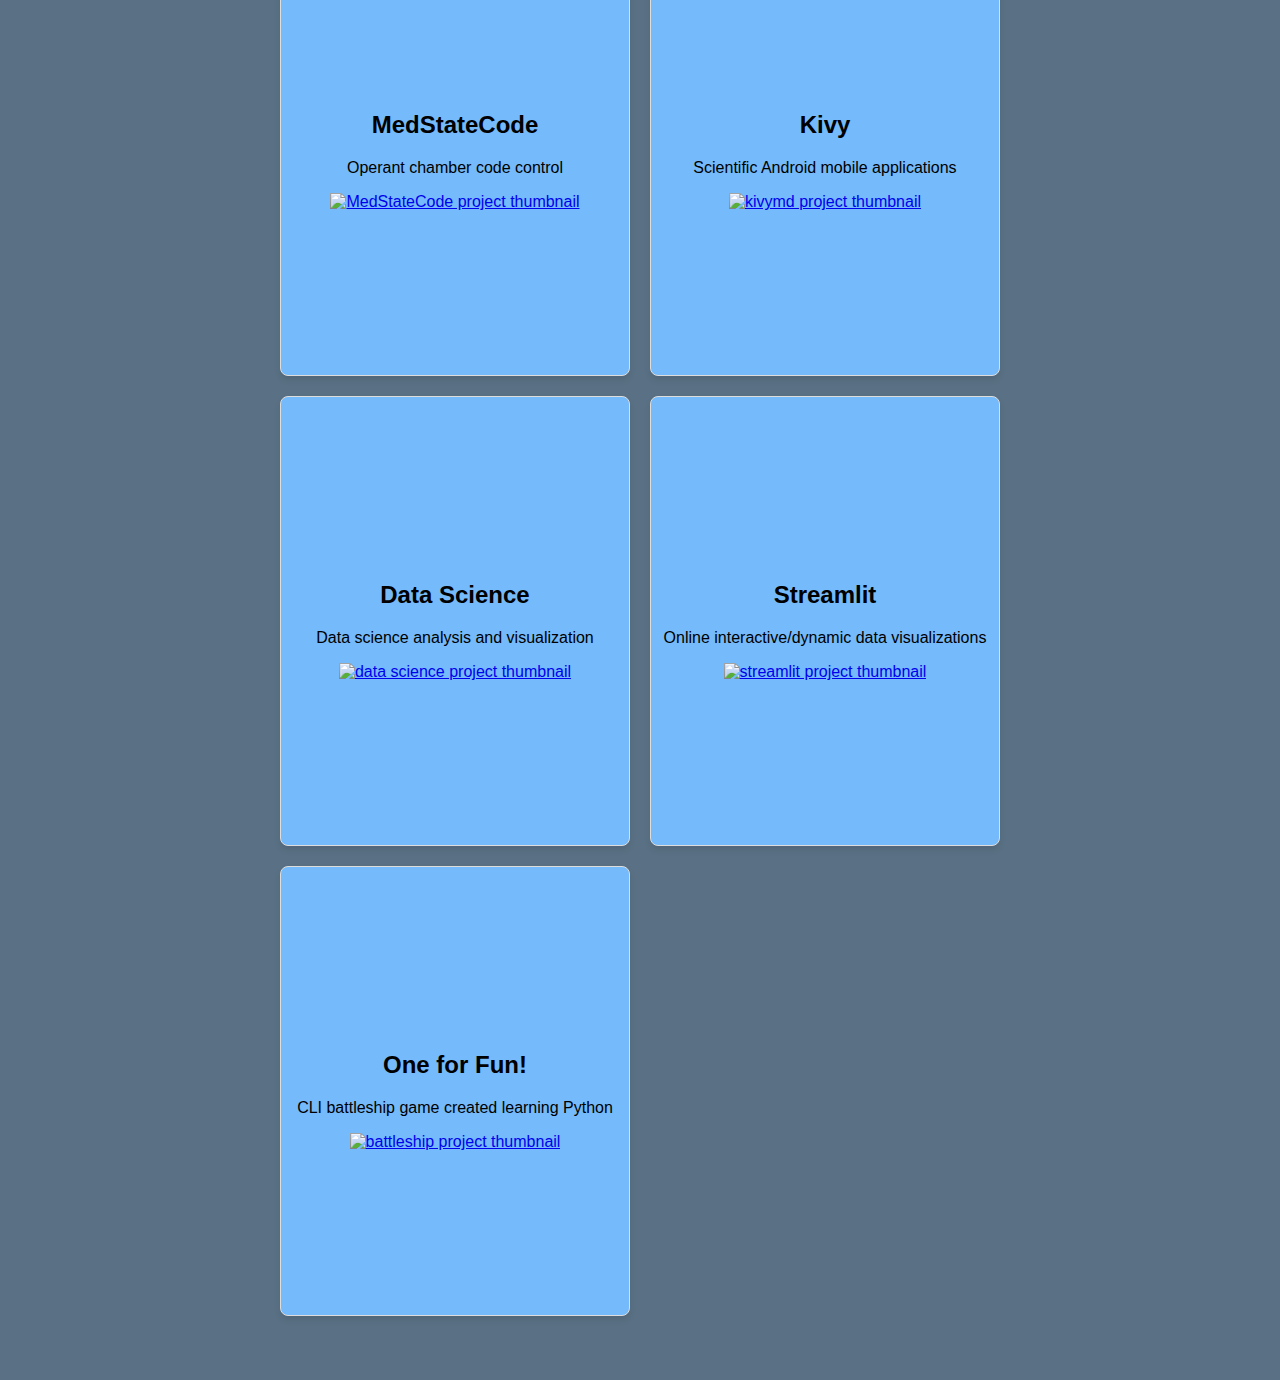
==== commit 171e3a4b: "ILx" ====
--- a/index.html
+++ b/index.html
@@ -5,9 +5,11 @@
     <meta name="viewport" content="width=device-width, initial-scale=1.0" />
     <meta property="og:image" content="https://1drv.ms/i/s!ArWyPNkF5S-foaJ-HEmM_EMkZ0XFAQ?embed=1&width=512&height=512">
     <script src="https://cdn.plot.ly/plotly-latest.min.js"></script>
+    <script src="https://d3js.org/d3.v6.min.js"></script>
     <title>estestyle.com</title>
     <link rel="stylesheet" href="Profile CSS Code.css" />
 </head>
+<body>
 <div class="head-flex-box">
     <div class="head-flex">
         <nav id="navbar">
@@ -22,12 +24,13 @@
         </nav>
     </div>
 </div>
-    <body>
     <h1 class="main-page-subtxt">Welcome, my name is Esteban!</h1>
     <div class="title-divider main-page-subtxt"></div>
     <h3 class="main-page-subtxt">I'm excited to share the problems I've solved with these projects I've built!</h3>
-    <div id="chart"></div>
-    <section class="projects">
+    <div id="chart-container">
+        <div id="chart"></div>
+        <div id="networkchart"></div>
+    </div>
       <script>
         // Data for the doughnut chart
         var data = [
@@ -37,7 +40,7 @@
             type: 'pie',
             hole: 0.4, // Creates the doughnut effect
             marker: {
-              colors: ['#636EFA', '#EF553B', '#00CC96', '#AB63FA', '#FFA15A'], // Custom colors
+            colors: ['#636EFA', '#EF553B', '#00CC96', '#AB63FA', '#FFA15A'], // Custom colors
             },
             textinfo: 'label+percent', // Display labels and percentages
             hoverinfo: 'text',
@@ -53,44 +56,62 @@
 
         // Layout customization
         var layout = {
-    title: 'Data Science Tools Applied:',
-    height: window.innerWidth < 600 ? 'auto' : 400, // Match the height of the cards
-    width: window.innerWidth < 600 ? '100%' : 460, // Match the width of the cards
-    showlegend: false,
-    plot_bgcolor: 'rgb(117, 186, 251)', // Match the background color of the cards
-    paper_bgcolor: 'rgb(117, 186, 251)', // Match the background color of the cards
-    margin: {
-        l: 20, // Adjust left margin
-        r: 20, // Adjust right margin
-        t: 40, // Adjust top margin
-        b: 20  // Adjust bottom margin
-    },
-    annotations: [
-        {
-            x: 0.5,
-            y: 0.5,
-            text: '☕',
-            font: {
-                size: 50,
+            title: {
+                text: 'Key Data Science Tools',
+                font: {
+                    size: 22,
+                    weight: 'bold', // Make the title bold
+                    color: '#000000', // Set the color
+                    family: 'Futura, sans-serif'
+                }
             },
-            showarrow: false,
-            name: 'center-text',
-        },
-    ],
-    
-};
+            height: window.innerWidth < 600 ? 350 : 380, // Match the height of the cards
+            width: window.innerWidth < 600 ? 290 : 320, // Match the width of the cards
+            showlegend: false,
+            plot_bgcolor: 'rgb(117, 186, 251)', // Match the background color of the cards
+            paper_bgcolor: 'rgb(117, 186, 251)', // Match the background color of the cards
+            margin: {
+                l: 10, // Adjust left margin
+                r: 20, // Adjust right margin
+                t: 40, // Adjust top margin
+                b: 10  // Adjust bottom margin
+                },
+            annotations: [
+                {
+                x: 0.5,
+                y: 0.5,
+                text: '☕',
+                font: {
+                    size: 50,
+                    },
+                showarrow: false,
+                name: 'center-text',
+                },
+                {
+                x: 0.5,
+                y: 1.05, // Position above the plot area
+                xref: 'paper',
+                yref: 'paper',
+                text: 'Hover to enhace viz',
+                showarrow: false,
+                font: {
+                    size: 14
+                }
+                },
+                ],
+                };
 
         // Render the chart
         Plotly.newPlot('chart', data, layout);
 
         // Mapping of skills to emojis
         var skillEmojis = {
-          Python: '🐍',
-          SQL: '🛢️',
-          Tableau: '📊',
-          Statistics: '📈',
-          Streamlit: '🚀'
-        };
+            Python: '🐍',
+            SQL: '🛢️',
+            Tableau: '📊',
+            Statistics: '📈',
+            Streamlit: '🚀'
+            };
 
         // Add hover event listener
         var chartDiv = document.getElementById('chart');
@@ -112,8 +133,175 @@
             'annotations[0].text': '☕',
           });
         });
-      </script>
-    </div>
+
+        
+        // Network chart code ############################
+
+        const svg = d3.select("#networkchart").append("svg")
+            .attr("width", 360)
+            .attr("height", 380);
+
+        
+
+        const graph = {
+            nodes: [
+                {id: "Analytics", emoji: "📊"},
+                {id: "Scripting", emoji: "💻"},
+                {id: "Communication", emoji: "📞"},
+                {id: "Automation", emoji: "🤖"},
+                {id: "Data", emoji: "🗄️"},
+                {id: "Data-Analysis", emoji: "🔍"},
+                {id: "Python", emoji: "🐍"},
+                {id: "SQL", emoji: "💾"},
+                {id: "R", emoji: "📐"},
+                {id: "Tableau", emoji: "📊"},
+                {id: "Excel", emoji: "📑"},
+                {id: "Numpy", emoji: "🔢"},
+                {id: "Pandas", emoji: "🐼"},
+                {id: "Matplotlib", emoji: "📈"},
+                {id: "Seaborn", emoji: "🐟"},
+                {id: "Jupyter Notebooks", emoji: "📒"},
+                {id: "Streamlit", emoji: "🚀"},
+                {id: "Kivy", emoji: "📱"},
+                {id: "Tkinter", emoji: "🖥️"},
+                {id: "PySimpleGUI", emoji: "🖼️"},
+                {id: "GitHub", emoji: "🐙"},
+                {id: "Google Sheets", emoji: "📑"},
+                {id: "Google Colab", emoji: "🧪"},
+                {id: "Data-Visualization", emoji: "👁️"},
+            ],
+            
+            links: [
+                {source: "Analytics", target: "Scripting"},
+                {source: "Data", target: "Analytics"},
+                {source: "Data-Analysis", target: "Analytics"},
+                {source: "Data-Analysis", target: "Communication"},
+                {source: "Data-Analysis", target: "Automation"},
+                {source: "Data-Analysis", target: "Data"},
+                {source: "Python", target: "Scripting"},
+                {source: "Python", target: "Automation"},
+                {source: "Python", target: "Data-Analysis"},
+                {source: "SQL", target: "Data-Analysis"},
+                {source: "R", target: "Data-Analysis"},
+                {source: "Numpy", target: "Python"},
+                {source: "Pandas", target: "Python"},
+                {source: "Matplotlib", target: "Python"},
+                {source: "Seaborn", target: "Python"},
+                {source: "Jupyter Notebooks", target: "Python"},
+                {source: "GitHub", target: "Scripting"},
+                {source: "Google Colab", target: "Scripting"},
+                {source: "Tableau", target: "Data-Visualization"},
+                {source: "Excel", target: "Data-Visualization"},
+                {source: "Data-Visualization", target: "Python"},
+                {source: "Data-Visualization", target: "Data-Analysis"},
+                {source: "Automation", target: "Scripting"}
+        
+                
+            ]
+        };
+
+        const simulation = d3.forceSimulation(graph.nodes)
+            .force("link", d3.forceLink(graph.links).id(d => d.id))
+            .force("charge", d3.forceManyBody().strength(-500))
+            .force("center", d3.forceCenter(300, 300));
+
+        const link = svg.append("g")
+            .attr("class", "links")
+            .selectAll("line")
+            .data(graph.links)
+            .enter().append("line")
+            .attr("stroke", "#ddd")
+            .attr("stroke-opacity", 0.6)
+            .attr("stroke-width", 4.5);
+
+        const node = svg.append("g")
+            .attr("class", "nodes")
+            .selectAll("text")
+            .data(graph.nodes)
+            .enter().append("text")
+            .attr("class", "node")
+            .attr("text-anchor", "middle")
+            .attr("dy", ".35em")
+            .attr("font-size", "24px") // Set the font size for the emojis
+            .text(d => d.emoji)
+            .call(d3.drag()
+                .on("start", dragstarted)
+                .on("drag", dragged)
+                .on("end", dragended));
+
+        // Add labels to nodes
+        const labels = svg.append("g")
+            .attr("class", "labels")
+            .selectAll("text")
+            .data(graph.nodes)
+            .enter().append("text")
+            .attr("text-anchor", "middle")
+            .attr("dy", -25)
+            .text(d => d.id);
+
+        node.append("title")
+            .text(d => d.id);
+
+        simulation
+            .nodes(graph.nodes)
+            .on("tick", ticked);
+
+        simulation.force("link")
+            .links(graph.links);
+
+        function ticked() {
+            link
+                .attr("x1", d => d.source.x)
+                .attr("y1", d => d.source.y)
+                .attr("x2", d => d.target.x)
+                .attr("y2", d => d.target.y);
+
+            node
+                .attr("x", d => d.x)
+                .attr("y", d => d.y);
+
+            labels
+                .attr("x", d => d.x)
+                .attr("y", d => d.y);
+        }
+
+        function dragstarted(event, d) {
+            if (!event.active) simulation.alphaTarget(0.3).restart();
+            d.fx = d.x;
+            d.fy = d.y;
+        }
+
+        function dragged(event, d) {
+            d.fx = event.x;
+            d.fy = event.y;
+        }
+
+        function dragended(event, d) {
+            if (!event.active) simulation.alphaTarget(0);
+            d.fx = null;
+            d.fy = null;
+        }
+
+        // Append a title to the SVG
+        svg.append("text")
+           .attr("x", 180) // Position the title at the center horizontally
+           .attr("y", 20) // Position the title vertically
+           .attr("text-anchor", "middle") // Center the text
+           .style("font-size", "22px") // Set the font size
+           .style("fill", "#000000")
+           .text("Skill Network"); // Set the title text
+
+        // Append a title to the SVG
+        svg.append("text")
+           .attr("x", 180) // Position the title at the center horizontally
+           .attr("y", 40) // Position the title vertically
+           .attr("text-anchor", "middle") // Center the text
+           .style("font-size", "15px") // Set the font size
+           .style("fill", "#000000")
+           .text("Drag nodes to investigate connections"); // Set the title text
+           
+    </script>
+    <h3 class="main-page-subtxt">Click on the below project to investigate their use cases</h3>
     <section class="projects">
       <div class="card-container">
           <div class="card">
--- a/Profile CSS Code.css
+++ b/Profile CSS Code.css
@@ -6,14 +6,7 @@
     flex-wrap: wrap;
     background-color: #3a4b53;
     height: 50%;
-    width: 100%; /* Ensure full width */
-}
-
-/* Ensure the navbar spans the full width */
-#navbar {
-    width: 100%; /* Ensure full width */
-    display: flex;
-    justify-content: center; /* Center the navbar items horizontally */
+    width: 100%;
 }
 
 .head-flex {
@@ -39,23 +32,31 @@
     font-family: 'Futura', sans-serif;
 }
 
-.nav-link {
+#navbar .nav-link {
     display: inline-block; /* Limits clickable link area to text */
     text-decoration: none;
     color: rgb(70, 175, 245);
-    padding: 0px 10px;
+    padding: 7px 10px;
     font-family: 'Futura', sans-serif;
     border: 2px solid rgb(90, 129, 155); /* Add border */
     border-radius: 4px; /* Rounded corners */
     transition: background-color 0.2s, color 0.2s; /* Smooth transition for hover effect */
 }
 
-.nav-link:hover {
+#navbar .nav-link:hover {
     background-color: rgba(255, 255, 255, 0.1); /* Lighten the background on hover */
     border-radius: 4px; /* Rounded corners for the hover effect */
 }
 
-#chart {
+#chart-container {
+    display: grid;
+    grid-template-columns: repeat(auto-fill, minmax(350px, 1fr));
+    gap: 20px;
+    max-width: 1000px;
+    margin: 8% auto;
+}
+
+#chart, #networkchart {
     background-color: rgb(117, 186, 251); /* Match the background color of the cards */
     border: 1px solid #ddd; /* Match the border of the cards */
     border-radius: 8px; /* Match the border-radius of the cards */
@@ -63,9 +64,14 @@
     display: flex;
     justify-content: center; /* Center horizontally */
     align-items: center; /* Center vertically */
-    margin: 10%;
+    height: 450px;
+    width: 350px;
     padding: 50px 10px; /* Add padding to match the cards */
     box-sizing: border-box; /* Include padding and border in the element's total width and height */
+}
+
+#networkchart text {
+    fill: rgb(156, 10, 46); /* Set the desired color for the title text */
 }
 
   body {
@@ -115,6 +121,7 @@
     font-family: 'Futura', sans-serif;
     line-height: 1.4;
 }
+
 .main-page-subtxt {
     flex-direction: column;
     justify-content: center;
@@ -138,14 +145,6 @@
 }
 
 h3 {
-    font-family: 'Futura', sans-serif;
-}
-
-li {
-    line-height: 2;
-    font-size: 1.05em;
-    line-height: 1.5;
-    font-size: 1.05em;
     font-family: 'Futura', sans-serif;
 }
 
@@ -191,24 +190,11 @@
     src: url('path/to/futura.woff') format('woff');
 }
 
-@media only screen and (max-width: 200px) {
-    img {
-    width: 25%;
-    object-fit: cover;
-    }
-}
-
-
-/* Media query for smaller screens */
-@media (max-width: 600px) {
-    #chart {
-        padding: 10px 5px;
-        margin: 10% 5%; /* Reduce margin for smaller screens */
-    }
-}
-
 /* Media query for smaller screens */
 @media (max-width: 768px) {
+    #chart-container {
+        grid-template-columns: 1fr; /* Stack charts in a single column */
+    }
     .card-container {
         grid-template-columns: 1fr; /* Stack cards in a single column */
     }
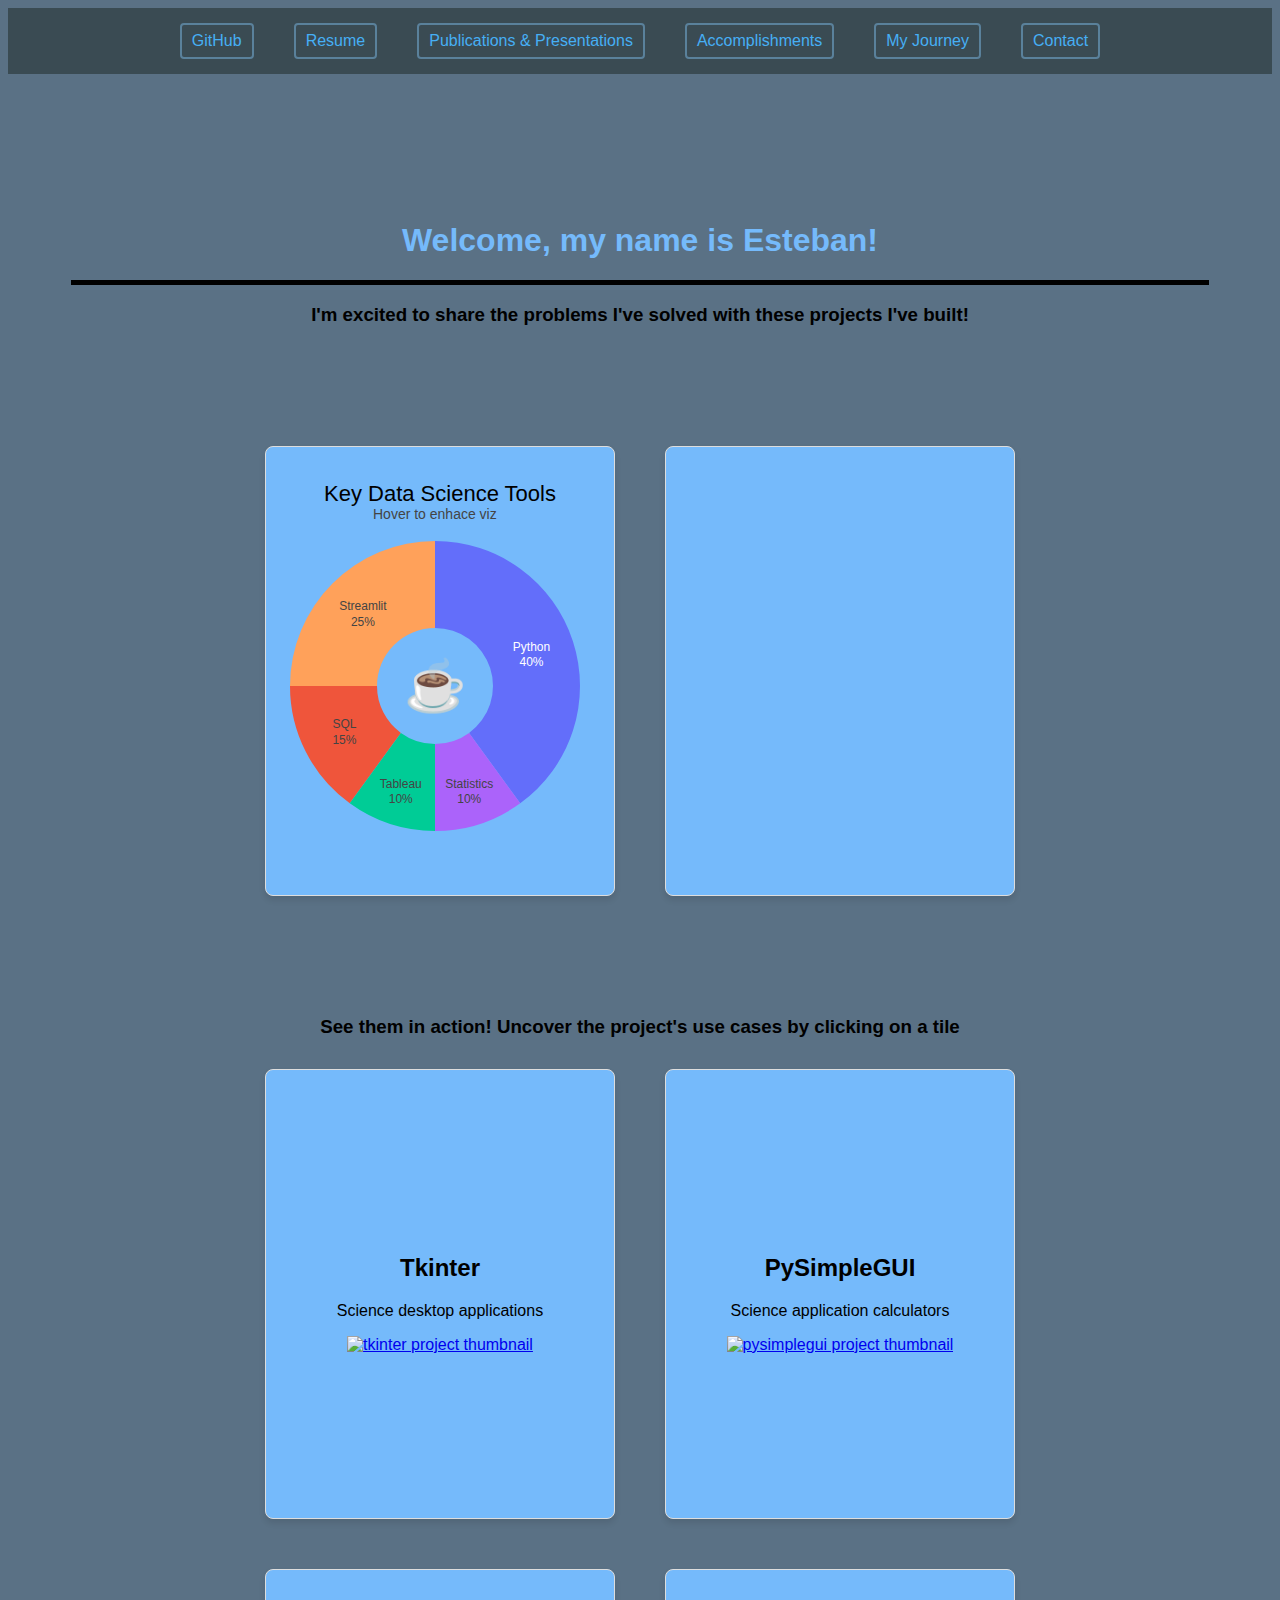
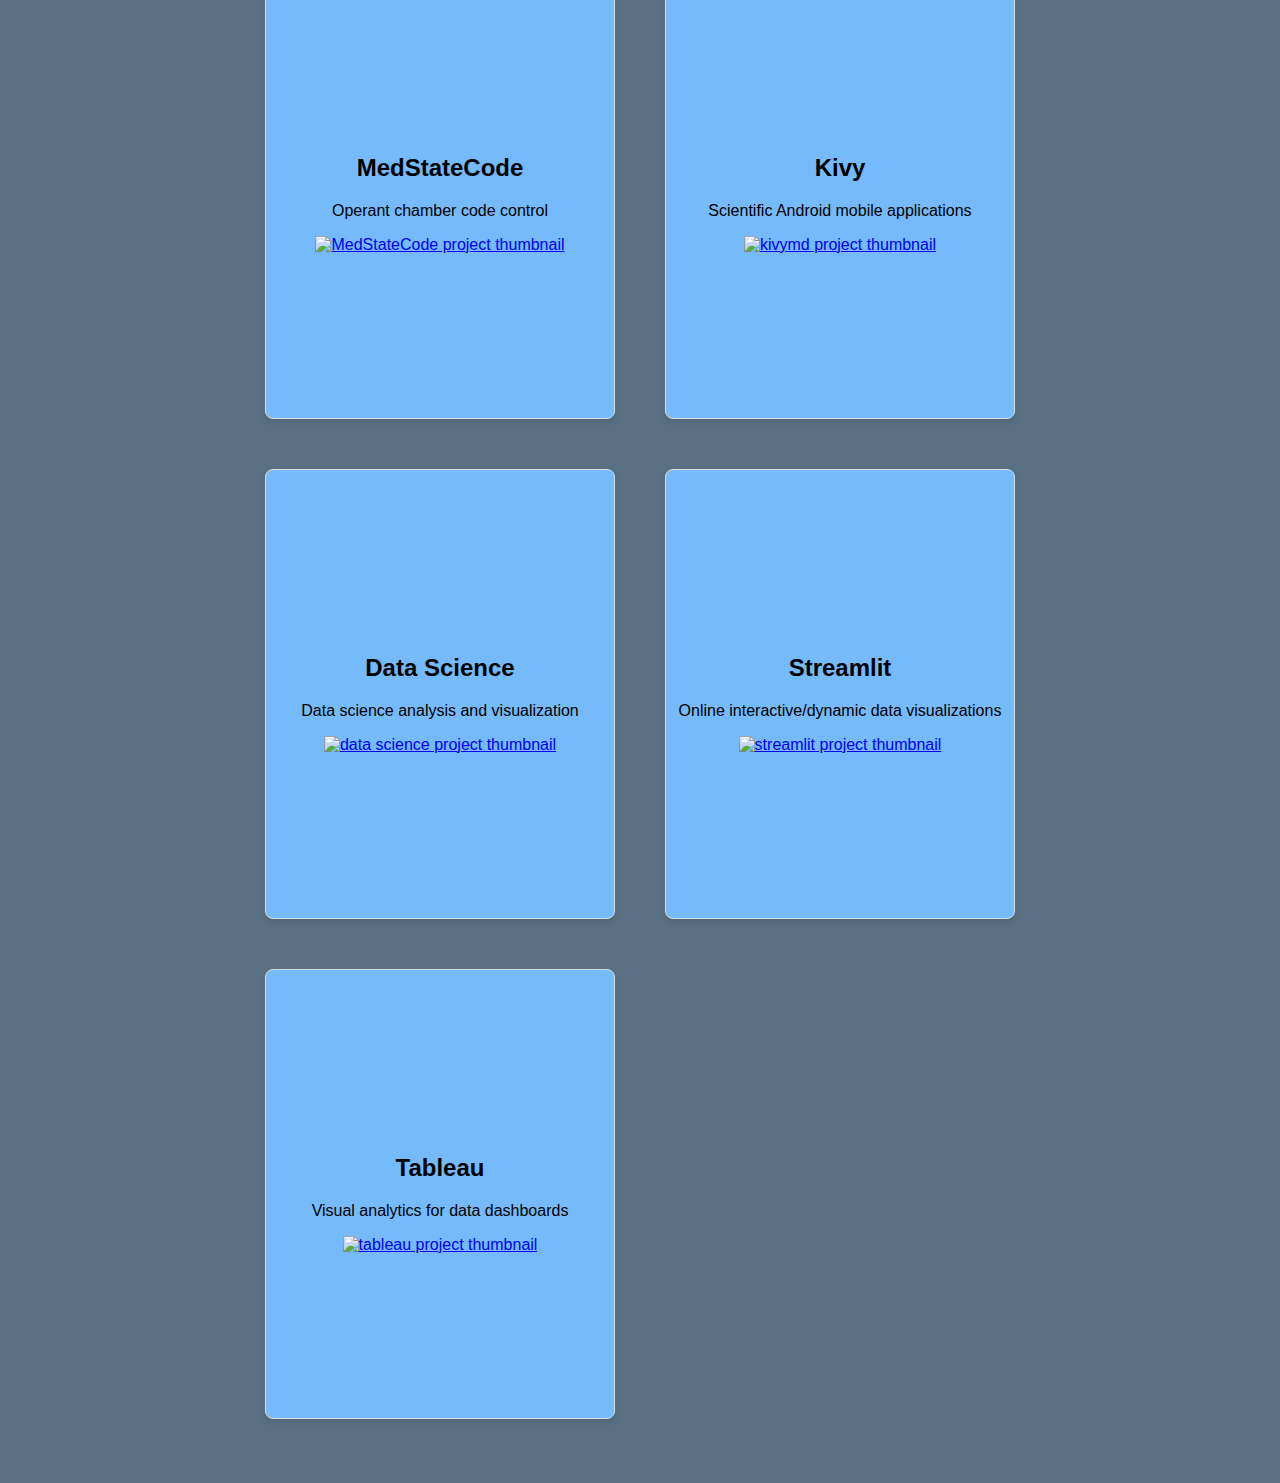
==== commit c29f0f6f: "tableau page added" ====
--- a/index.html
+++ b/index.html
@@ -282,6 +282,14 @@
             d.fy = null;
         }
 
+        // Append a background rectangle for the title
+        svg.append("rect")
+        .attr("x", 47) // Position the rectangle horizontally
+        .attr("y", 0) // Position the rectangle vertically
+        .attr("width", 264) // Set the width of the rectangle
+        .attr("height", 46) // Set the height of the rectangle
+        .style("fill", "#75BAFB"); // Set the background color
+
         // Append a title to the SVG
         svg.append("text")
            .attr("x", 180) // Position the title at the center horizontally
@@ -301,7 +309,7 @@
            .text("Drag nodes to investigate connections"); // Set the title text
            
     </script>
-    <h3 class="main-page-subtxt">Click on the below project to investigate their use cases</h3>
+    <h3 class="main-page-subtxt">See them in action! Uncover the project's use cases by clicking on a tile</h3>
     <section class="projects">
       <div class="card-container">
           <div class="card">
@@ -371,17 +379,17 @@
               </div>
           </div>
           <div class="card">
-              <div class="project-tile">
-                  <header class="pro-header">
-                      <h2 class="project-title">One for Fun!</h2>
-                      <p class="pro-subtitle">CLI battleship game created learning Python</p>
-                  </header>
-                  <a href="BattleshipPageHTML.html">
-                      <img id="scripts-img" src="https://onedrive.live.com/embed?resid=9F2FE505D93CB2B5%21536024&authkey=%21AEJrvPxc-fGq85A&width=1024&height=1024" alt="battleship project thumbnail" loading="eager" class="logo-img">
-                  </a>
-              </div>
-          </div>
+            <div class="project-tile">
+                <header class="pro-header">
+                    <h2 class="project-title">Tableau</h2>
+                    <p class="pro-subtitle">Visual analytics for data dashboards</p>
+                </header>
+                <a href="TableauPage.html">
+                    <img id="scripts-img" src="https://1drv.ms/i/s!ArWyPNkF5S-foqs63psVsewC0aKDLw?embed=1&width=480&height=480" alt="tableau project thumbnail" loading="eager" class="logo-img" width="100px">
+                </a>
+            </div>
+        </div>
       </div>
   </section>
 </body>
-</html>+</html--- a/Profile CSS Code.css
+++ b/Profile CSS Code.css
@@ -51,7 +51,7 @@
 #chart-container {
     display: grid;
     grid-template-columns: repeat(auto-fill, minmax(350px, 1fr));
-    gap: 20px;
+    gap: 50px;
     max-width: 1000px;
     margin: 8% auto;
 }
@@ -87,7 +87,7 @@
 .card-container {
     display: grid;
     grid-template-columns: repeat(auto-fill, minmax(350px, 1fr));
-    gap: 20px;
+    gap: 50px;
     max-width: 1000px;
     margin: 0 auto;
     
@@ -130,6 +130,7 @@
     text-align: center;
     margin-left: 5%;
     margin-right: 5%;
+    margin-right: 5%;
     font-family: 'Futura', sans-serif;
 }
 
@@ -151,8 +152,11 @@
 .title-divider {
     height: 5px;
     width: 90%;
-    background-color: #000; /* Color of the line */
-    
+    background-color: #000; /* Color of the line */ 
+}
+
+.projects {
+    padding-top: 1%;
 }
 
 #tkinter-img {
